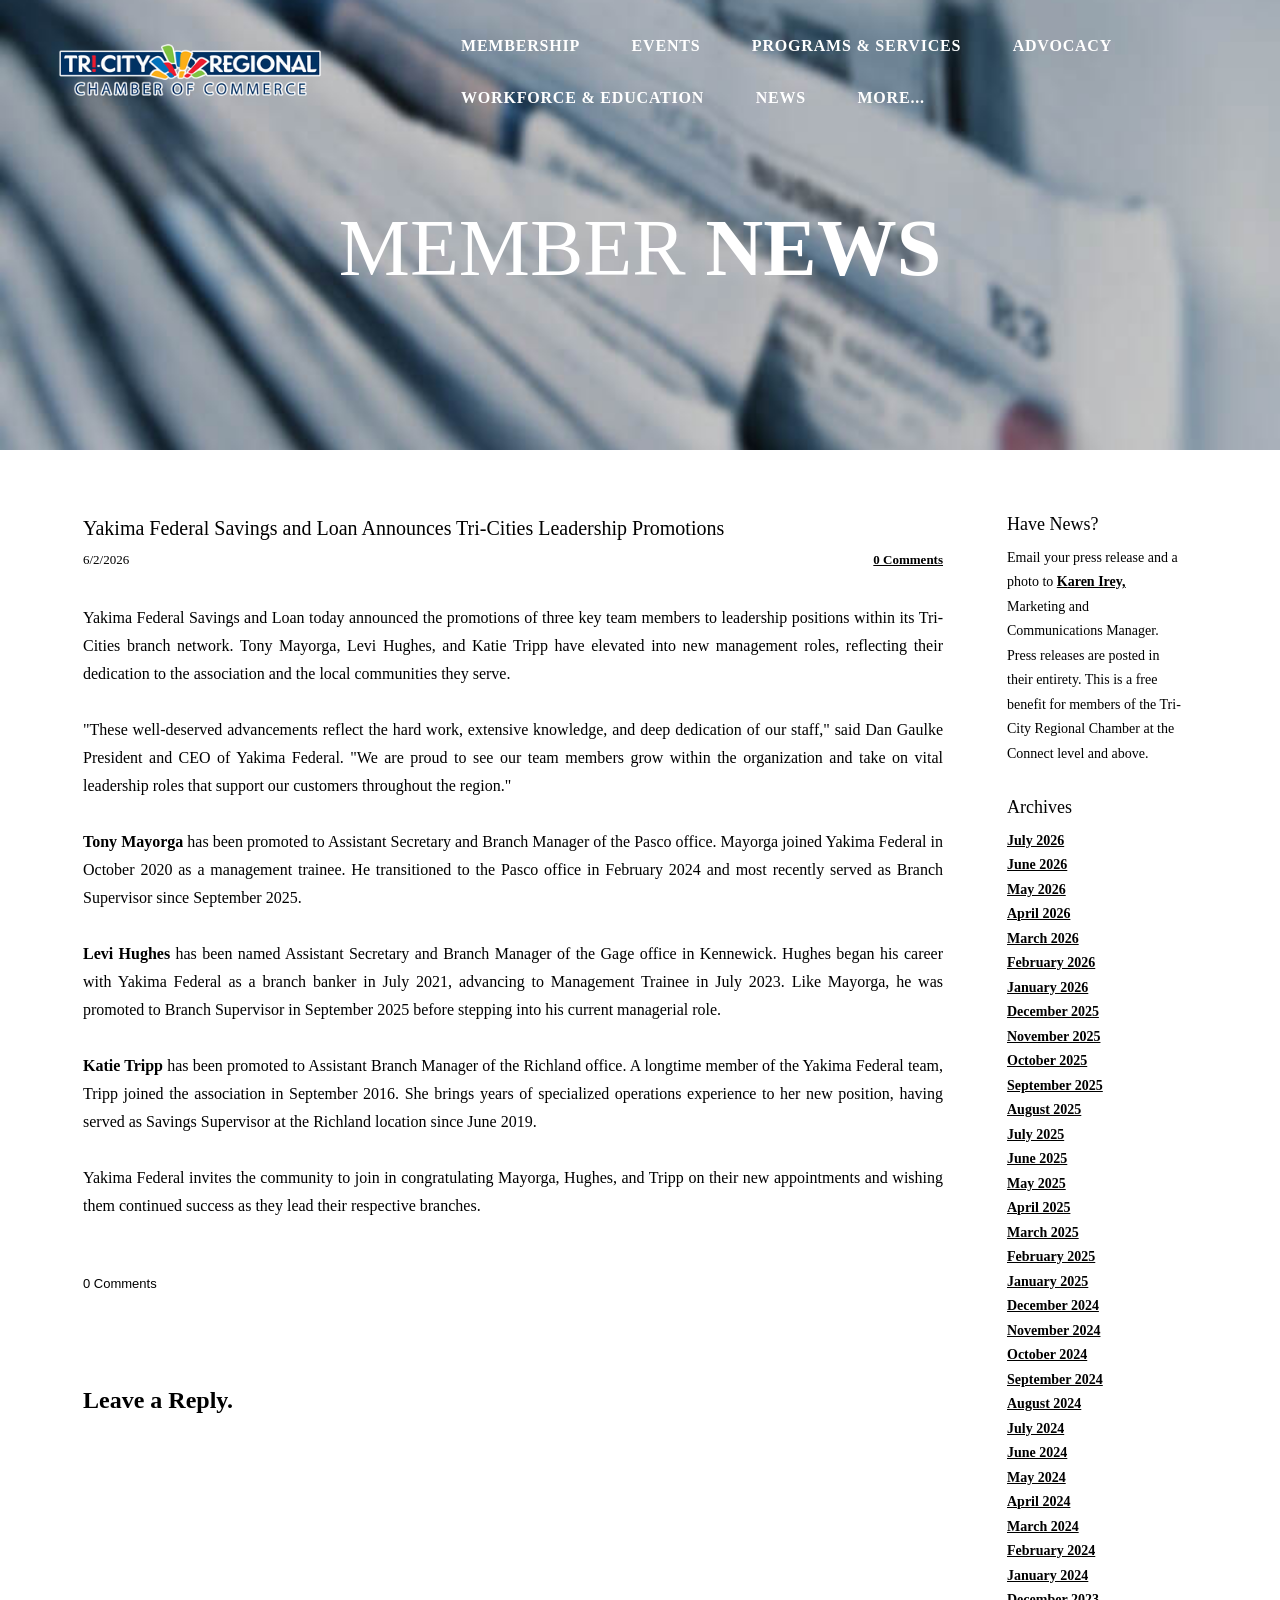
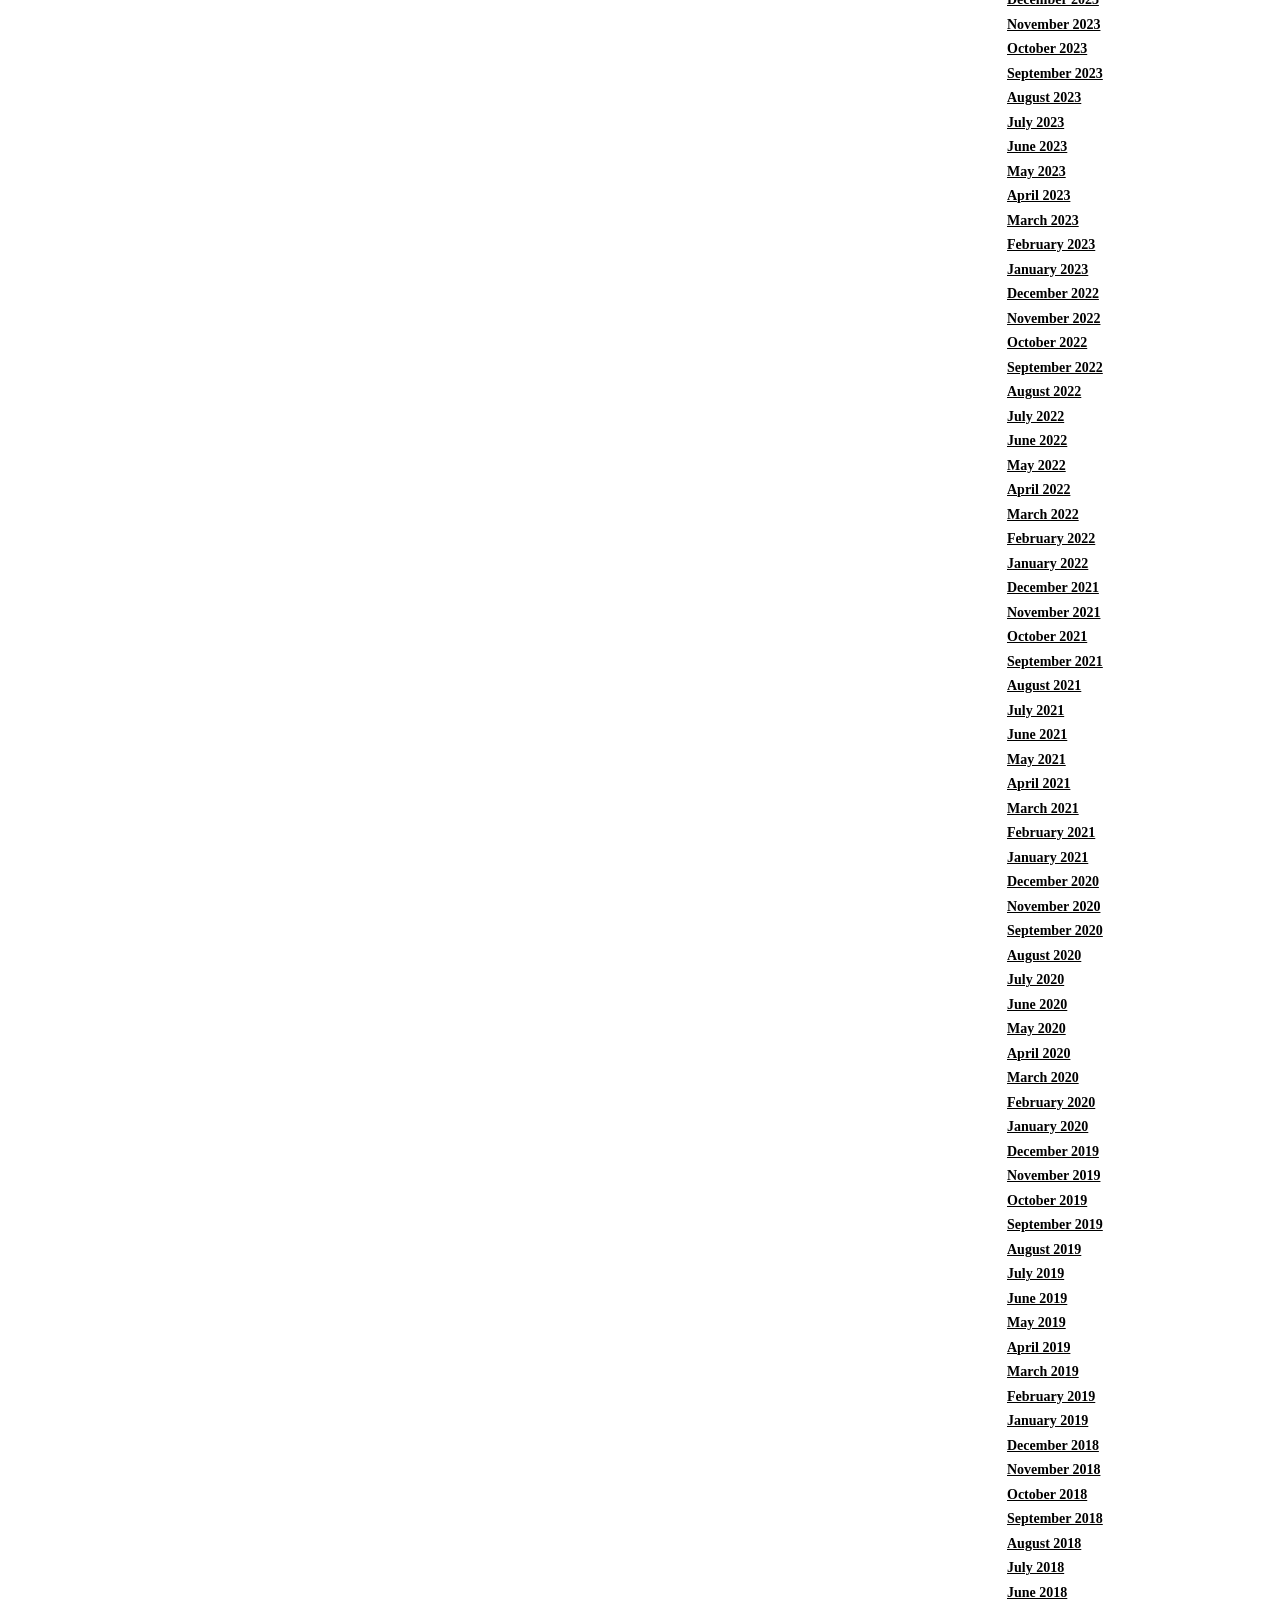
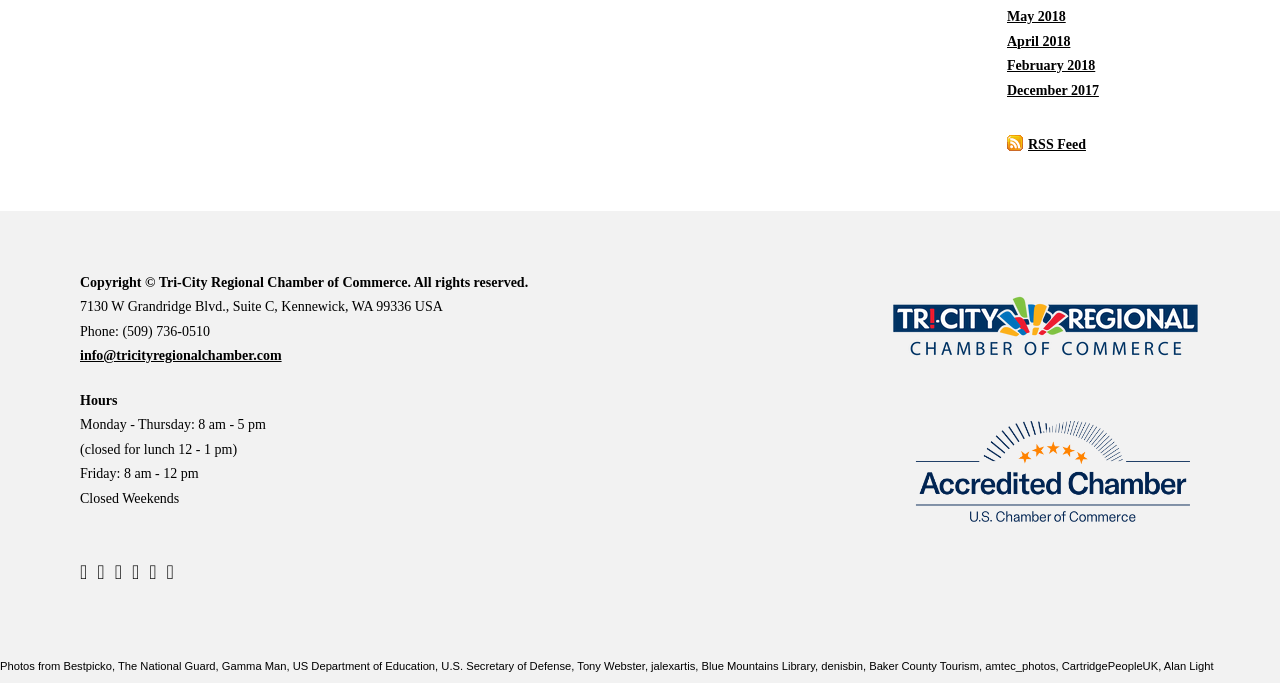
==== site/member-news_yakima-federal-savings-and-loan-announces-tri-cities-leadership-promotions/index.html @ c8c0b681 "Initial plan: prepare Yakima Federal Savings news site for Google Ads" ====
<!DOCTYPE html><html lang="en" xmlns:fb="http://ogp.me/ns/fb#" data-scrapbook-source="https://www.tricityregionalchamber.com/member-news/yakima-federal-savings-and-loan-announces-tri-cities-leadership-promotions" data-scrapbook-create="20260721105558069"><head>
		<title>Member News - Tri-City Regional Chamber of Commerce</title><meta property="og:site_name" content="Tri-City Regional Chamber of Commerce">
<meta property="og:title" content="Yakima Federal Savings and Loan Announces Tri-Cities Leadership Promotions">
<meta property="og:description" content="Yakima Federal Savings and Loan today announced the promotions of three key team members to leadership positions within its Tri-Cities branch network. Tony Mayorga, Levi Hughes, and Katie Tripp have...">
<meta property="og:image" content="http://www.tricityregionalchamber.com/uploads/4/8/9/6/48961239/editor/tcrcc-logo-transparent-smaller.png?1739292187">
<meta property="og:image" content="http://www.tricityregionalchamber.com/uploads/4/8/9/6/48961239/rgb-uscc-dark-2-color-accredited-5-stars_orig.png">
<meta property="og:image" content="http://www.tricityregionalchamber.com/uploads/4/8/9/6/48961239/tcrcc-logo-transparent-forweb-test2.png">
<meta property="og:url" content="http://www.tricityregionalchamber.com/2/post/2026/06/yakima-federal-savings-and-loan-announces-tri-cities-leadership-promotions.html">
<meta http-equiv="cache-control" content="no-cache">


<meta name="keywords" content="news, member news, chamber news, business news, tri-cities business news">
<meta http-equiv="Content-Type" content="text/html; charset=UTF-8">
  <meta name="viewport" content="width=device-width, initial-scale=1.0">

		<meta name="google-site-verification" content="xfu2keBHRjN_3i5exhqGbJEJnsDOMf7xBR_AzEOJSfg">
<meta name="google-site-verification" content="fqmIM4Ivn-Ugf9hzoh3wdZcB5_4stcSc1SWpq74nBpU">

		<!-- Favicon -->
		

<style type="text/css"></style><style type="text/css"></style><style type="text/css"></style><style type="text/css"></style><style type="text/css"></style><style type="text/css"></style><style type="text/css"></style><style type="text/css"></style><style type="text/css"></style><style type="text/css"></style><style type="text/css"></style><style type="text/css"></style><style type="text/css"></style><style type="text/css"></style><style type="text/css"></style><style type="text/css"></style><style type="text/css"></style><style type="text/css"></style><style type="text/css" data-fbcssmodules="css:fb.css.base css:fb.css.dialog css:fb.css.iframewidget">.fb_reset { background: none; border: 0px; border-spacing: 0px; color: rgb(0, 0, 0); cursor: auto; direction: ltr; font-family: lucida grande, tahoma, verdana, arial, sans-serif; font-size: 11px; font-style: normal; font-variant: normal; font-weight: 400; letter-spacing: normal; line-height: 1; margin: 0px; overflow: visible; padding: 0px; text-align: left; text-decoration: none; text-indent: 0px; text-shadow: none; text-transform: none; visibility: visible; white-space: normal; word-spacing: normal; }
.fb_reset > div { overflow: hidden; }
@keyframes fb_transform {
  0% { opacity: 0; transform: scale(0.95); }
  100% { opacity: 1; transform: scale(1); }
}
@keyframes rotateSpinner {
  0% { transform: rotate(0deg); }
  100% { transform: rotate(360deg); }
}
.fb_iframe_widget { display: inline-block; position: relative; }
.fb_iframe_widget span { display: inline-block; position: relative; text-align: justify; }</style></head><body class="header-page  wsite-page-member-news wsite-blog-post  full-width-body-off top-nav-on show-mc-content-bot  wsite-theme-light wsite-nav-condensed fade-in"><div id="fb-root" class=" fb_reset"><div style="position: absolute; top: -10000px; width: 0px; height: 0px;"><div></div></div></div>



		<link id="wsite-base-style" rel="stylesheet" type="text/css" href="sites.css">
<link rel="stylesheet" type="text/css" href="fancybox.css">
<link rel="stylesheet" type="text/css" href="social-icons.css" media="screen,projection">
<link rel="stylesheet" type="text/css" href="main_style.css" title="wsite-theme-css">
<link href="font.css" rel="stylesheet" type="text/css">
<link href="font-1.css" rel="stylesheet" type="text/css">

<link href="font.css" rel="stylesheet" type="text/css">
<link href="font.css" rel="stylesheet" type="text/css">
<link href="font-1.css" rel="stylesheet" type="text/css">
<link href="font-1.css" rel="stylesheet" type="text/css">
<link href="font-1.css" rel="stylesheet" type="text/css">
<link href="font.css" rel="stylesheet" type="text/css">
<link href="font.css" rel="stylesheet" type="text/css">
<link href="font.css" rel="stylesheet" type="text/css">
<link href="font.css" rel="stylesheet" type="text/css">
<link href="font.css" rel="stylesheet" type="text/css">
<link href="font.css" rel="stylesheet" type="text/css">
<link href="font-1.css" rel="stylesheet" type="text/css">
<link href="font.css" rel="stylesheet" type="text/css">
<link href="font.css" rel="stylesheet" type="text/css">
<link href="font.css" rel="stylesheet" type="text/css">
<link href="font-1.css" rel="stylesheet" type="text/css">
<style type="text/css">.wsite-elements.wsite-not-footer:not(.wsite-header-elements) div.paragraph, .wsite-elements.wsite-not-footer:not(.wsite-header-elements) p, .wsite-elements.wsite-not-footer:not(.wsite-header-elements) .product-block .product-title, .wsite-elements.wsite-not-footer:not(.wsite-header-elements) .product-description, .wsite-elements.wsite-not-footer:not(.wsite-header-elements) .wsite-form-field label, .wsite-elements.wsite-not-footer:not(.wsite-header-elements) .wsite-form-field label, #wsite-content div.paragraph, #wsite-content p, #wsite-content .product-block .product-title, #wsite-content .product-description, #wsite-content .wsite-form-field label, #wsite-content .wsite-form-field label, .blog-sidebar div.paragraph, .blog-sidebar p, .blog-sidebar .wsite-form-field label, .blog-sidebar .wsite-form-field label { font-family: "PT Sans" !important; }
#wsite-content div.paragraph, #wsite-content p, #wsite-content .product-block .product-title, #wsite-content .product-description, #wsite-content .wsite-form-field label, #wsite-content .wsite-form-field label, .blog-sidebar div.paragraph, .blog-sidebar p, .blog-sidebar .wsite-form-field label, .blog-sidebar .wsite-form-field label { }
.wsite-elements.wsite-footer div.paragraph, .wsite-elements.wsite-footer p, .wsite-elements.wsite-footer .product-block .product-title, .wsite-elements.wsite-footer .product-description, .wsite-elements.wsite-footer .wsite-form-field label, .wsite-elements.wsite-footer .wsite-form-field label { font-family: "PT Sans" !important; }
.wsite-elements.wsite-not-footer:not(.wsite-header-elements) h2, .wsite-elements.wsite-not-footer:not(.wsite-header-elements) .product-long .product-title, .wsite-elements.wsite-not-footer:not(.wsite-header-elements) .product-large .product-title, .wsite-elements.wsite-not-footer:not(.wsite-header-elements) .product-small .product-title, #wsite-content h2, #wsite-content .product-long .product-title, #wsite-content .product-large .product-title, #wsite-content .product-small .product-title, .blog-sidebar h2 { font-family: "Montserrat" !important; }
#wsite-content h2, #wsite-content .product-long .product-title, #wsite-content .product-large .product-title, #wsite-content .product-small .product-title, .blog-sidebar h2 { }
.wsite-menu-default a { font-family: "PT Sans" !important; font-weight: 700 !important; }
.wsite-image div, .wsite-caption { font-family: "PT Sans" !important; }
.wsite-headline, .wsite-header-section .wsite-content-title { font-family: "Montserrat" !important; }
.blog-header h2 a { font-family: "Montserrat" !important; }
@media screen and (min-width: 767px) {
  .wsite-elements.wsite-not-footer:not(.wsite-header-elements) div.paragraph, .wsite-elements.wsite-not-footer:not(.wsite-header-elements) p, .wsite-elements.wsite-not-footer:not(.wsite-header-elements) .product-block .product-title, .wsite-elements.wsite-not-footer:not(.wsite-header-elements) .product-description, .wsite-elements.wsite-not-footer:not(.wsite-header-elements) .wsite-form-field label, .wsite-elements.wsite-not-footer:not(.wsite-header-elements) .wsite-form-field label, #wsite-content div.paragraph, #wsite-content p, #wsite-content .product-block .product-title, #wsite-content .product-description, #wsite-content .wsite-form-field label, #wsite-content .wsite-form-field label, .blog-sidebar div.paragraph, .blog-sidebar p, .blog-sidebar .wsite-form-field label, .blog-sidebar .wsite-form-field label { }
  #wsite-content div.paragraph, #wsite-content p, #wsite-content .product-block .product-title, #wsite-content .product-description, #wsite-content .wsite-form-field label, #wsite-content .wsite-form-field label, .blog-sidebar div.paragraph, .blog-sidebar p, .blog-sidebar .wsite-form-field label, .blog-sidebar .wsite-form-field label { }
  .wsite-elements.wsite-footer div.paragraph, .wsite-elements.wsite-footer p, .wsite-elements.wsite-footer .product-block .product-title, .wsite-elements.wsite-footer .product-description, .wsite-elements.wsite-footer .wsite-form-field label, .wsite-elements.wsite-footer .wsite-form-field label { }
  .wsite-elements.wsite-not-footer:not(.wsite-header-elements) h2, .wsite-elements.wsite-not-footer:not(.wsite-header-elements) .product-long .product-title, .wsite-elements.wsite-not-footer:not(.wsite-header-elements) .product-large .product-title, .wsite-elements.wsite-not-footer:not(.wsite-header-elements) .product-small .product-title, #wsite-content h2, #wsite-content .product-long .product-title, #wsite-content .product-large .product-title, #wsite-content .product-small .product-title, .blog-sidebar h2 { }
  #wsite-content h2, #wsite-content .product-long .product-title, #wsite-content .product-large .product-title, #wsite-content .product-small .product-title, .blog-sidebar h2 { }
  .wsite-menu-default a { font-size: 16px !important; }
  .wsite-image div, .wsite-caption { }
  .wsite-headline, .wsite-header-section .wsite-content-title { }
  .blog-header h2 a { }
}</style>

		





		

		
		
	
	<div class="wrapper">
    <div class="birdseye-header">
      <div class="nav-wrap">
	    <div class="container">
		  <div class="topnav">
		    <div class="wsite-elements wsite-not-footer">
</div>
		  </div>
		</div>
        <div class="container">
          <div class="logo"><span class="wsite-logo">

	<a href="https://www.tricityregionalchamber.com/">
		<img src="tcrcc-logo-transparent-forweb-test2.png" alt="Tri-City Regional Chamber of Commerce">
	</a>

</span></div>
          <div class="nav desktop-nav"><ul class="wsite-menu-default">
		<li id="pg835379993935090170" class="wsite-menu-item-wrap       wsite-nav-1" style="position: relative;">
			<a class="wsite-menu-item" style="position: relative;">
				MEMBERSHIP
			</a>
			

		</li>
		<li id="pg684267374285001547" class="wsite-menu-item-wrap       wsite-nav-2" style="position: relative;">
			<a class="wsite-menu-item" style="position: relative;">
				EVENTS
			</a>
			

		</li>
		<li id="pg872670107619896849" class="wsite-menu-item-wrap       wsite-nav-3" style="position: relative;">
			<a class="wsite-menu-item" style="position: relative;">
				PROGRAMS &amp; SERVICES
			</a>
			

		</li>
		<li id="pg383277226495033565" class="wsite-menu-item-wrap       wsite-nav-4" style="position: relative;">
			<a class="wsite-menu-item" style="position: relative;">
				Advocacy
			</a>
			

		</li>
		<li id="pg120340060227352921" class="wsite-menu-item-wrap     wsite-nav-5" style="position: relative; display: inline-block;">
			<a href="https://www.tricityregionalchamber.com/workforce--education.html" class="wsite-menu-item" style="position: relative;">
				Workforce &amp; Education
			</a>
			

		</li>
		<li id="pg232705670149439081" class="wsite-menu-item-wrap     wsite-nav-6" style="position: relative; display: inline-block;">
			<a class="wsite-menu-item" style="position: relative;">
				NEWS
			</a>
			

		</li>
		
<li class="wsite-menu-item-wrap wsite-nav-more      wsite-nav-7" style="position: relative; display: inline-block;">
	<a href="#" class="wsite-menu-item" id="wsite-nav-more-a" style="position: relative;">
		more...
	</a>
</li></ul>
</div>
          
        </div>
      </div>
    <div id="wsite-menus"><div class="wsite-menu-wrap" style="position: absolute; left: 592.433px; top: 81.3167px;">
	
</div><div class="wsite-menu-wrap" style="position: absolute; left: 1325.05px; top: 81.3167px;">
	
</div></div></div>

    <div class="banner-wrap">
      <div class="wsite-elements wsite-not-footer wsite-header-elements">
	<div class="wsite-section-wrap">
	<div class="wsite-section wsite-header-section wsite-section-bg-image wsite-section-effect-reveal" style="height: 450px; background-image: url(&quot;2039695998.jpg&quot;); background-repeat: no-repeat; background-position: 50% 50%; background-color: transparent; background-size: cover;">
		<div class="wsite-section-content">
			
          <div class="container">
            <div class="banner">
				<div class="wsite-section-elements">
					<h2 class="wsite-content-title" data-sr-id="2" style="visibility: visible; transform: translateY(0px) scale(1); opacity: 1; transition: all, transform 0.7s ease-in 0.8s, opacity 0.7s ease-in 0.8s;">MEMBER <strong>NEWS</strong></h2>
				</div>
			</div>
          </div>
      
		</div>
		<div class=""></div>
	</div>
</div>

</div>

    </div>

    <div class="main-wrap">
      <div class="wsite-section-content">
          <div class="container"><div class="wsite-elements wsite-not-footer">
	<table id="blogTable" class="wsite-not-footer" style="border: 0px; width: 100%; table-layout: fixed;">
	<tbody><tr>
	    <td valign="top">
	        	<div id="619735484569491816-blog" class="blog-body" style="float: left;"> 
		<div id="wsite-content">	<div id="blog-post-728370588213264884" class="blog-post">
	
			<div class="blog-post-header"><div class="wli-ad-leaderboard emptyBanner">

</div>
</div>
	
		<div class="blog-header">
			<h2 class="blog-title">
					<a class="blog-title-link blog-link" href="">Yakima Federal Savings and Loan Announces Tri-Cities Leadership Promotions</a>

			</h2>
			<p class="blog-date">
					<span class="date-text">
		6/2/2026
	</span>

			</p>
			<p class="blog-comments">
					<a href="#comments" class="blog-link">
		0 Comments
	</a>

			</p>
		</div>
	
		<div class="blog-separator">&nbsp;</div>
	
		<div class="blog-content">
				<div class="paragraph">Yakima Federal Savings and Loan today announced the promotions of three key team members to leadership positions within its Tri-Cities branch network. Tony Mayorga, Levi Hughes, and Katie Tripp have elevated into new management roles, reflecting their dedication to the association and the local communities they serve.<br><br>"These well-deserved advancements reflect the hard work, extensive knowledge, and deep dedication of our staff," said Dan Gaulke President and CEO of Yakima Federal. "We are proud to see our team members grow within the organization and take on vital leadership roles that support our customers throughout the region."<br><br><strong>Tony Mayorga</strong> has been promoted to Assistant Secretary and Branch Manager of the Pasco office. Mayorga joined Yakima Federal in October 2020 as a management trainee. He transitioned to the Pasco office in February 2024 and most recently served as Branch Supervisor since September 2025.<br><br><strong>Levi Hughes</strong> has been named Assistant Secretary and Branch Manager of the Gage office in Kennewick. Hughes began his career with Yakima Federal as a branch banker in July 2021, advancing to Management Trainee in July 2023. Like Mayorga, he was promoted to Branch Supervisor in September 2025 before stepping into his current managerial role.<br><br><strong>Katie Tripp</strong> has been promoted to Assistant Branch Manager of the Richland office. A longtime member of the Yakima Federal team, Tripp joined the association in September 2016. She brings years of specialized operations experience to her new position, having served as Savings Supervisor at the Richland location since June 2019.<br>​<br>Yakima Federal invites the community to join in congratulating Mayorga, Hughes, and Tripp on their new appointments and wishing them continued success as they lead their respective branches.<br></div>

		</div>
	
	
			<div class="blog-social  ">
		<div class="blog-social-item blog-fb-like"><fb:like href="https://www.tricityregionalchamber.com/2/post/2026/06/yakima-federal-savings-and-loan-announces-tri-cities-leadership-promotions.html" width="90" layout="button_count" action="like" show_faces="false" share="false" class=" fb_iframe_widget" fb-xfbml-state="rendered" fb-iframe-plugin-query="action=like&amp;app_id=190291501407&amp;container_width=0&amp;href=https%3A%2F%2Fwww.tricityregionalchamber.com%2F2%2Fpost%2F2026%2F06%2Fyakima-federal-savings-and-loan-announces-tri-cities-leadership-promotions.html&amp;layout=button_count&amp;locale=en_US&amp;sdk=joey&amp;share=false&amp;show_faces=false&amp;width=90"><span style="vertical-align: bottom; width: 0px; height: 0px;"></span></fb:like></div><div class="blog-social-item"></div>
		<div style="clear: both;"></div>
	</div>

	
		<div class="blog-comments-bottom">
				<a href="#comments" class="blog-link">
		0 Comments
	</a>

		</div>
	
		<div class="blog-post-separator"></div>
	</div>


    <a name="comments" id="comments"></a>
<div id="commentArea">
	<div class="blog-comment-area">
		

		<div id="commentText">
			<!-- lastComment -->
		<div id="lastComment"> </div>
		</div>
		<br>
		
		
			<br><br>
			<h2 id="commentReplyTitle">Leave a Reply.</h2>
			<div class="blogCommentReplyWrapper ">
				<div class="iframeWrapper">
					<div class="iframeContainer">
						
					</div>
				</div>
			</div>

	</div>
	<!-- bid-1: , path:  -->
</div>
 
<!-- bid: $blog_id --></div>
	</div>

	    </td>
	        <td class="blog-sidebar" valign="top">
	            <div id="619735484569491816-sidebar" class="column-blog">
	<div class="blog-sidebar-separator">
		<ul id="619735484569491816-sidebar-list" class="columnlist-blog" style="margin: 0px; padding: 0px;">
			<h2 class="blog-author-title">Have News?</h2>
<p>Email your press release and a photo to&nbsp;<a href="mailto:karen.irey@tricityregionalchamber.com">K<strong><u>aren Irey,</u></strong></a> Marketing and Communications Manager. Press releases are posted in their entirety. This is a free benefit for members of the Tri-City Regional Chamber at the Connect level and above.</p>

<h2 class="blog-archives-title">Archives</h2>
<p class="blog-archive-list">
		<a href="https://www.tricityregionalchamber.com/member-news/archives/07-2026" class="blog-link">July 2026</a>
		<br>
		<a href="https://www.tricityregionalchamber.com/member-news/archives/06-2026" class="blog-link">June 2026</a>
		<br>
		<a href="https://www.tricityregionalchamber.com/member-news/archives/05-2026" class="blog-link">May 2026</a>
		<br>
		<a href="https://www.tricityregionalchamber.com/member-news/archives/04-2026" class="blog-link">April 2026</a>
		<br>
		<a href="https://www.tricityregionalchamber.com/member-news/archives/03-2026" class="blog-link">March 2026</a>
		<br>
		<a href="https://www.tricityregionalchamber.com/member-news/archives/02-2026" class="blog-link">February 2026</a>
		<br>
		<a href="https://www.tricityregionalchamber.com/member-news/archives/01-2026" class="blog-link">January 2026</a>
		<br>
		<a href="https://www.tricityregionalchamber.com/member-news/archives/12-2025" class="blog-link">December 2025</a>
		<br>
		<a href="https://www.tricityregionalchamber.com/member-news/archives/11-2025" class="blog-link">November 2025</a>
		<br>
		<a href="https://www.tricityregionalchamber.com/member-news/archives/10-2025" class="blog-link">October 2025</a>
		<br>
		<a href="https://www.tricityregionalchamber.com/member-news/archives/09-2025" class="blog-link">September 2025</a>
		<br>
		<a href="https://www.tricityregionalchamber.com/member-news/archives/08-2025" class="blog-link">August 2025</a>
		<br>
		<a href="https://www.tricityregionalchamber.com/member-news/archives/07-2025" class="blog-link">July 2025</a>
		<br>
		<a href="https://www.tricityregionalchamber.com/member-news/archives/06-2025" class="blog-link">June 2025</a>
		<br>
		<a href="https://www.tricityregionalchamber.com/member-news/archives/05-2025" class="blog-link">May 2025</a>
		<br>
		<a href="https://www.tricityregionalchamber.com/member-news/archives/04-2025" class="blog-link">April 2025</a>
		<br>
		<a href="https://www.tricityregionalchamber.com/member-news/archives/03-2025" class="blog-link">March 2025</a>
		<br>
		<a href="https://www.tricityregionalchamber.com/member-news/archives/02-2025" class="blog-link">February 2025</a>
		<br>
		<a href="https://www.tricityregionalchamber.com/member-news/archives/01-2025" class="blog-link">January 2025</a>
		<br>
		<a href="https://www.tricityregionalchamber.com/member-news/archives/12-2024" class="blog-link">December 2024</a>
		<br>
		<a href="https://www.tricityregionalchamber.com/member-news/archives/11-2024" class="blog-link">November 2024</a>
		<br>
		<a href="https://www.tricityregionalchamber.com/member-news/archives/10-2024" class="blog-link">October 2024</a>
		<br>
		<a href="https://www.tricityregionalchamber.com/member-news/archives/09-2024" class="blog-link">September 2024</a>
		<br>
		<a href="https://www.tricityregionalchamber.com/member-news/archives/08-2024" class="blog-link">August 2024</a>
		<br>
		<a href="https://www.tricityregionalchamber.com/member-news/archives/07-2024" class="blog-link">July 2024</a>
		<br>
		<a href="https://www.tricityregionalchamber.com/member-news/archives/06-2024" class="blog-link">June 2024</a>
		<br>
		<a href="https://www.tricityregionalchamber.com/member-news/archives/05-2024" class="blog-link">May 2024</a>
		<br>
		<a href="https://www.tricityregionalchamber.com/member-news/archives/04-2024" class="blog-link">April 2024</a>
		<br>
		<a href="https://www.tricityregionalchamber.com/member-news/archives/03-2024" class="blog-link">March 2024</a>
		<br>
		<a href="https://www.tricityregionalchamber.com/member-news/archives/02-2024" class="blog-link">February 2024</a>
		<br>
		<a href="https://www.tricityregionalchamber.com/member-news/archives/01-2024" class="blog-link">January 2024</a>
		<br>
		<a href="https://www.tricityregionalchamber.com/member-news/archives/12-2023" class="blog-link">December 2023</a>
		<br>
		<a href="https://www.tricityregionalchamber.com/member-news/archives/11-2023" class="blog-link">November 2023</a>
		<br>
		<a href="https://www.tricityregionalchamber.com/member-news/archives/10-2023" class="blog-link">October 2023</a>
		<br>
		<a href="https://www.tricityregionalchamber.com/member-news/archives/09-2023" class="blog-link">September 2023</a>
		<br>
		<a href="https://www.tricityregionalchamber.com/member-news/archives/08-2023" class="blog-link">August 2023</a>
		<br>
		<a href="https://www.tricityregionalchamber.com/member-news/archives/07-2023" class="blog-link">July 2023</a>
		<br>
		<a href="https://www.tricityregionalchamber.com/member-news/archives/06-2023" class="blog-link">June 2023</a>
		<br>
		<a href="https://www.tricityregionalchamber.com/member-news/archives/05-2023" class="blog-link">May 2023</a>
		<br>
		<a href="https://www.tricityregionalchamber.com/member-news/archives/04-2023" class="blog-link">April 2023</a>
		<br>
		<a href="https://www.tricityregionalchamber.com/member-news/archives/03-2023" class="blog-link">March 2023</a>
		<br>
		<a href="https://www.tricityregionalchamber.com/member-news/archives/02-2023" class="blog-link">February 2023</a>
		<br>
		<a href="https://www.tricityregionalchamber.com/member-news/archives/01-2023" class="blog-link">January 2023</a>
		<br>
		<a href="https://www.tricityregionalchamber.com/member-news/archives/12-2022" class="blog-link">December 2022</a>
		<br>
		<a href="https://www.tricityregionalchamber.com/member-news/archives/11-2022" class="blog-link">November 2022</a>
		<br>
		<a href="https://www.tricityregionalchamber.com/member-news/archives/10-2022" class="blog-link">October 2022</a>
		<br>
		<a href="https://www.tricityregionalchamber.com/member-news/archives/09-2022" class="blog-link">September 2022</a>
		<br>
		<a href="https://www.tricityregionalchamber.com/member-news/archives/08-2022" class="blog-link">August 2022</a>
		<br>
		<a href="https://www.tricityregionalchamber.com/member-news/archives/07-2022" class="blog-link">July 2022</a>
		<br>
		<a href="https://www.tricityregionalchamber.com/member-news/archives/06-2022" class="blog-link">June 2022</a>
		<br>
		<a href="https://www.tricityregionalchamber.com/member-news/archives/05-2022" class="blog-link">May 2022</a>
		<br>
		<a href="https://www.tricityregionalchamber.com/member-news/archives/04-2022" class="blog-link">April 2022</a>
		<br>
		<a href="https://www.tricityregionalchamber.com/member-news/archives/03-2022" class="blog-link">March 2022</a>
		<br>
		<a href="https://www.tricityregionalchamber.com/member-news/archives/02-2022" class="blog-link">February 2022</a>
		<br>
		<a href="https://www.tricityregionalchamber.com/member-news/archives/01-2022" class="blog-link">January 2022</a>
		<br>
		<a href="https://www.tricityregionalchamber.com/member-news/archives/12-2021" class="blog-link">December 2021</a>
		<br>
		<a href="https://www.tricityregionalchamber.com/member-news/archives/11-2021" class="blog-link">November 2021</a>
		<br>
		<a href="https://www.tricityregionalchamber.com/member-news/archives/10-2021" class="blog-link">October 2021</a>
		<br>
		<a href="https://www.tricityregionalchamber.com/member-news/archives/09-2021" class="blog-link">September 2021</a>
		<br>
		<a href="https://www.tricityregionalchamber.com/member-news/archives/08-2021" class="blog-link">August 2021</a>
		<br>
		<a href="https://www.tricityregionalchamber.com/member-news/archives/07-2021" class="blog-link">July 2021</a>
		<br>
		<a href="https://www.tricityregionalchamber.com/member-news/archives/06-2021" class="blog-link">June 2021</a>
		<br>
		<a href="https://www.tricityregionalchamber.com/member-news/archives/05-2021" class="blog-link">May 2021</a>
		<br>
		<a href="https://www.tricityregionalchamber.com/member-news/archives/04-2021" class="blog-link">April 2021</a>
		<br>
		<a href="https://www.tricityregionalchamber.com/member-news/archives/03-2021" class="blog-link">March 2021</a>
		<br>
		<a href="https://www.tricityregionalchamber.com/member-news/archives/02-2021" class="blog-link">February 2021</a>
		<br>
		<a href="https://www.tricityregionalchamber.com/member-news/archives/01-2021" class="blog-link">January 2021</a>
		<br>
		<a href="https://www.tricityregionalchamber.com/member-news/archives/12-2020" class="blog-link">December 2020</a>
		<br>
		<a href="https://www.tricityregionalchamber.com/member-news/archives/11-2020" class="blog-link">November 2020</a>
		<br>
		<a href="https://www.tricityregionalchamber.com/member-news/archives/09-2020" class="blog-link">September 2020</a>
		<br>
		<a href="https://www.tricityregionalchamber.com/member-news/archives/08-2020" class="blog-link">August 2020</a>
		<br>
		<a href="https://www.tricityregionalchamber.com/member-news/archives/07-2020" class="blog-link">July 2020</a>
		<br>
		<a href="https://www.tricityregionalchamber.com/member-news/archives/06-2020" class="blog-link">June 2020</a>
		<br>
		<a href="https://www.tricityregionalchamber.com/member-news/archives/05-2020" class="blog-link">May 2020</a>
		<br>
		<a href="https://www.tricityregionalchamber.com/member-news/archives/04-2020" class="blog-link">April 2020</a>
		<br>
		<a href="https://www.tricityregionalchamber.com/member-news/archives/03-2020" class="blog-link">March 2020</a>
		<br>
		<a href="https://www.tricityregionalchamber.com/member-news/archives/02-2020" class="blog-link">February 2020</a>
		<br>
		<a href="https://www.tricityregionalchamber.com/member-news/archives/01-2020" class="blog-link">January 2020</a>
		<br>
		<a href="https://www.tricityregionalchamber.com/member-news/archives/12-2019" class="blog-link">December 2019</a>
		<br>
		<a href="https://www.tricityregionalchamber.com/member-news/archives/11-2019" class="blog-link">November 2019</a>
		<br>
		<a href="https://www.tricityregionalchamber.com/member-news/archives/10-2019" class="blog-link">October 2019</a>
		<br>
		<a href="https://www.tricityregionalchamber.com/member-news/archives/09-2019" class="blog-link">September 2019</a>
		<br>
		<a href="https://www.tricityregionalchamber.com/member-news/archives/08-2019" class="blog-link">August 2019</a>
		<br>
		<a href="https://www.tricityregionalchamber.com/member-news/archives/07-2019" class="blog-link">July 2019</a>
		<br>
		<a href="https://www.tricityregionalchamber.com/member-news/archives/06-2019" class="blog-link">June 2019</a>
		<br>
		<a href="https://www.tricityregionalchamber.com/member-news/archives/05-2019" class="blog-link">May 2019</a>
		<br>
		<a href="https://www.tricityregionalchamber.com/member-news/archives/04-2019" class="blog-link">April 2019</a>
		<br>
		<a href="https://www.tricityregionalchamber.com/member-news/archives/03-2019" class="blog-link">March 2019</a>
		<br>
		<a href="https://www.tricityregionalchamber.com/member-news/archives/02-2019" class="blog-link">February 2019</a>
		<br>
		<a href="https://www.tricityregionalchamber.com/member-news/archives/01-2019" class="blog-link">January 2019</a>
		<br>
		<a href="https://www.tricityregionalchamber.com/member-news/archives/12-2018" class="blog-link">December 2018</a>
		<br>
		<a href="https://www.tricityregionalchamber.com/member-news/archives/11-2018" class="blog-link">November 2018</a>
		<br>
		<a href="https://www.tricityregionalchamber.com/member-news/archives/10-2018" class="blog-link">October 2018</a>
		<br>
		<a href="https://www.tricityregionalchamber.com/member-news/archives/09-2018" class="blog-link">September 2018</a>
		<br>
		<a href="https://www.tricityregionalchamber.com/member-news/archives/08-2018" class="blog-link">August 2018</a>
		<br>
		<a href="https://www.tricityregionalchamber.com/member-news/archives/07-2018" class="blog-link">July 2018</a>
		<br>
		<a href="https://www.tricityregionalchamber.com/member-news/archives/06-2018" class="blog-link">June 2018</a>
		<br>
		<a href="https://www.tricityregionalchamber.com/member-news/archives/05-2018" class="blog-link">May 2018</a>
		<br>
		<a href="https://www.tricityregionalchamber.com/member-news/archives/04-2018" class="blog-link">April 2018</a>
		<br>
		<a href="https://www.tricityregionalchamber.com/member-news/archives/02-2018" class="blog-link">February 2018</a>
		<br>
		<a href="https://www.tricityregionalchamber.com/member-news/archives/12-2017" class="blog-link">December 2017</a>
		<br>
</p>

<p class="blog-feed-link">
	<link href="" rel="alternate" type="application/rss+xml" title="RSS">
	<a href="https://www.tricityregionalchamber.com/2/feed">
		<img src="bg_feed.gif">
		RSS Feed
	</a>
</p>
		</ul>
	</div>
</div>

	        </td>
	</tr>
</tbody></table>

</div>
</div>
      </div>
    </div>

    <div class="footer-wrap">
        <div class="footer"><div class="wsite-elements wsite-footer">
<div><div class="wsite-multicol"><div class="wsite-multicol-table-wrap" style="margin: 0px -15px;">
	<table class="wsite-multicol-table">
		<tbody class="wsite-multicol-tbody">
			<tr class="wsite-multicol-tr">
				<td class="wsite-multicol-col" style="width: 56.9276%; padding: 0px 15px;">
					
						

<div class="paragraph" style="text-align: left;"><span style="color: rgb(0, 0, 0); font-weight: 400;"><span style="color: rgb(0, 0, 0); font-weight: 400;"><strong>Copyright © Tri-City Regional Chamber of Commerce. All rights reserved.</strong><br>7130 W Grandridge Blvd., Suite C, Kennewick, WA 99336 USA<br>Phone: (509) 736-0510<br><a href="mailto:info@tricityregionalchamber.com">info@tricityregionalchamber.com</a></span></span></div>

<div class="paragraph"><strong>Hours</strong><br>Monday - Thursday: 8 am - 5 pm <br>​(closed for lunch 12 - 1 pm)<br>​Friday: 8 am - 12 pm<br>​Closed Weekends<br><br></div>

<div style="text-align: left;"><div style="height: 0px; overflow: hidden;"></div>
<span class="wsite-social wsite-social-default"><a class="first-child wsite-social-item wsite-social-facebook" href="https://www.facebook.com/TriCityRegionalChamber/" target="_blank" alt="Facebook" aria-label="Facebook"><span class="wsite-social-item-inner"></span></a><a class="wsite-social-item wsite-social-twitter" href="https://twitter.com/tricitychamber?ref_src=twsrc%5Egoogle%7Ctwcamp%5Eserp%7Ctwgr%5Eauthor" target="_blank" alt="Twitter" aria-label="Twitter"><span class="wsite-social-item-inner"></span></a><a class="wsite-social-item wsite-social-instagram" href="https://www.instagram.com/tricityregionalchamber/" target="_blank" alt="Instagram" aria-label="Instagram"><span class="wsite-social-item-inner"></span></a><a class="wsite-social-item wsite-social-youtube" href="https://www.youtube.com/user/TCRCofCommerce" target="_blank" alt="Youtube" aria-label="Youtube"><span class="wsite-social-item-inner"></span></a><a class="wsite-social-item wsite-social-linkedin" href="https://www.linkedin.com/company/tri-city-regional-chamber-of-commerce" target="_blank" alt="Linkedin" aria-label="Linkedin"><span class="wsite-social-item-inner"></span></a><a class="last-child wsite-social-item wsite-social-mail" href="mailto:info@tricityregionalchamber.com" target="_blank" alt="Mail" aria-label="Mail"><span class="wsite-social-item-inner"></span></a></span>
<div style="height: 0px; overflow: hidden;"></div></div>


					
				</td>				<td class="wsite-multicol-col" style="width: 43.0724%; padding: 0px 15px;">
					
						

<div><div class="wsite-image wsite-image-border-none " style="padding-top: 10px; padding-bottom: 10px; margin-left: 0px; margin-right: 0px; text-align: right;">
<a>
<img src="tcrcc-logo-transparent-smaller.png" alt="Picture" style="max-width: 100%;">
</a>
<div style="display: block; font-size: 90%;"></div>
</div></div>

<div><div class="wsite-multicol"><div class="wsite-multicol-table-wrap" style="margin: 0px -15px;">
	<table class="wsite-multicol-table">
		<tbody class="wsite-multicol-tbody">
			<tr class="wsite-multicol-tr">
				<td class="wsite-multicol-col" style="width: 34.2%; padding: 0px 15px;">
					
						

<div class="wsite-spacer" style="height: 50px;"></div>


					
				</td>				<td class="wsite-multicol-col" style="width: 65.8%; padding: 0px 15px;">
					
						

<div><div class="wsite-image wsite-image-border-none " style="padding-top: 10px; padding-bottom: 10px; margin-left: 0px; margin-right: 0px; text-align: right;">
<a>
<img src="rgb-uscc-dark-2-color-accredited-5-stars_orig.png" alt="Picture" style="width: auto; max-width: 100%;">
</a>
<div style="display: block; font-size: 90%;"></div>
</div></div>


					
				</td>			</tr>
		</tbody>
	</table>
</div></div></div>


					
				</td>			</tr>
		</tbody>
	</table>
</div></div></div></div><span class="cc_links" style="display: block; margin: 1em 0px 0px; padding: 0px 0px 1em; font-size: 0.8em;">
Photos from <a href="http://www.flickr.com/photos/157089461@N07/27975346878" target="_blank">Bestpicko</a>, <a href="http://www.flickr.com/photos/33252741@N08/50009314612" target="_blank">The National Guard</a>, <a href="http://www.flickr.com/photos/51625243@N06/9210897223" target="_blank">Gamma Man</a>, <a href="http://www.flickr.com/photos/48445211@N06/9624132904" target="_blank">US Department of Education</a>, <a href="http://www.flickr.com/photos/68842444@N03/46043745602" target="_blank">U.S. Secretary of Defense</a>, <a href="http://www.flickr.com/photos/87296837@N00/48172055297" target="_blank">Tony Webster</a>, <a href="http://www.flickr.com/photos/53625232@N00/45517565154" target="_blank">jalexartis</a>, <a href="http://www.flickr.com/photos/44572512@N06/26106787750" target="_blank">Blue Mountains Library</a>, <a href="http://www.flickr.com/photos/82134796@N03/48646470192" target="_blank">denisbin</a>, <a href="http://www.flickr.com/photos/38506525@N04/42618690304" target="_blank">Baker County Tourism</a>, <a href="http://www.flickr.com/photos/141761303@N08/38748780171" target="_blank">amtec_photos</a>, <a href="http://www.flickr.com/photos/185156001@N03/49177447458" target="_blank">CartridgePeopleUK</a>, <a href="http://www.flickr.com/photos/42274165@N00/34450387803" target="_blank">Alan Light</a>
</span></div>
    </div><!-- end footer-wrap -->
  </div><!-- /.wrapper -->

  

	
  
    <div id="customer-accounts-app"></div>
    

		<!-- Google tag (gtag.js) -->  

 

<!--<div class="wli-site-search">
    <script>
  (function() {
    var cx = '003891989472801891323:w3ncegcyejw';
    var gcse = document.createElement('script');
    gcse.type = 'text/javascript';
    gcse.async = true;
    gcse.src = 'https://cse.google.com/cse.js?cx=' + cx;
    var s = document.getElementsByTagName('script')[0];
    s.parentNode.insertBefore(gcse, s);
  })();
</script>
<gcse:search></gcse:search>
</div>-->


 














<div id="fb-root"></div>


	

</body></html>
---- site/member-news_yakima-federal-savings-and-loan-announces-tri-cities-leadership-promotions/sites.css ----
@keyframes spin {
  0% { transform: rotate(0deg); }
  100% { transform: rotate(360deg); }
}
@font-face { font-family: "ProximaNova"; src: url("") format("embedded-opentype"), url("") format("woff"), url("") format("truetype"); }
@font-face { font-family: "ProximaNova"; src: url("") format("embedded-opentype"), url("") format("woff"), url("") format("truetype"); font-weight: bold; }
@font-face { font-family: "ProximaNova-Semibold"; src: url("") format("embedded-opentype"), url("") format("woff"), url("") format("truetype"); }
@keyframes spin {
  0% { transform: rotate(0deg); }
  100% { transform: rotate(359deg); }
}
img { }
::-webkit-input-placeholder { color: rgb(169, 169, 169); }
::placeholder { color: rgb(169, 169, 169); }
:-moz-placeholder { color: rgb(169, 169, 169); }
.wsite-social { position: relative; display: inline-block; white-space: nowrap; }
.wsite-social-item { display: inline-block; vertical-align: top; margin: 0px 1px; width: 24px; height: 24px; background: url("social_icons.png") no-repeat; }
.wsite-social-facebook { background-position: 0px 0px; }
.wsite-social-twitter { background-position: -24px 0px; }
.wsite-social-linkedin { background-position: -48px 0px; }
.wsite-social-mail { background-position: -96px 0px; }
.wsite-social-youtube { background-position: -168px 0px; }
.blog-body { float: left; }
.blog-sidebar-separator { padding: 0px 10px; }
.blog-post { position: relative; zoom: 1; }
.blog-post .blog-header { width: 100%; overflow: hidden; }
.blog-post .blog-header, .blog-post .blog-header h2.blog-title, .blog-post .blog-header div a { padding: 0px !important; margin: 0px !important; border: medium !important; line-height: 1.5 !important; }
.blog-post .blog-date { float: left; margin: 0px !important; padding: 0px !important; line-height: 1; }
.blog-post .blog-date .date-text { cursor: pointer; float: left; margin: 0px 8px 0px 0px; padding: 0px 0px 4px; }
.blog-post .blog-content { text-align: justify; clear: both; margin-bottom: 15px; }
.blog-post .blog-separator { clear: both; border-bottom: 1px solid rgb(221, 221, 221); padding-top: 2px; margin-top: 0px; margin-bottom: 5px; font-size: 2px; height: 2px; }
.blog-post .blog-comments { float: right; margin: 0px !important; padding: 0px 0px 4px !important; line-height: 1; }
.blog-post .blog-date { font-size: 13px; }
.blog-post .blog-comments, .blog-post .blog-comments-bottom { font-size: 13px; }
#fb-root { position: absolute; top: 0px; left: -9999px; }
.blog-body .blog-social { position: relative; margin: 0px 0px 10px; line-height: 1; }
.blog-body .blog-social-item { position: relative; z-index: 2; float: left; margin-right: 33px; }
.blog-body .blog-comments-bottom, #weebly_page_content_container .blog-comments-bottom, #wsite-content .blog-comments-bottom { margin: 0px 0px 40px; }
.blog-sidebar { width: 215px; }
.column-blog { float: right; width: 200px; margin: 0px; padding: 0px; }
.blog-feed-link { margin-top: 10px; }
.blog-feed-link img { float: left; border: medium; margin: 2px 5px 0px 0px; }
.blogCommentReplyWrapper { position: relative; height: 600px; margin: 10px 0px 0px; }
.columnlist-blog { margin: 0px; padding: 0px; overflow-wrap: break-word; }
#weebly-menus .weebly-menu-wrap, #wsite-menus .wsite-menu-wrap { z-index: 5000; font-size: 0px; line-height: 0; }
.blog-body { width: 100%; }
.wsite-image { position: relative; }
.wsite-image a { }
.wsite-image-border-none a img { border-width: 0px !important; }
.wsite-logo { display: inline-block; vertical-align: top; }
.wsite-logo img, .wsite-logo span { vertical-align: top !important; }
.wsite-logo a img { border: 0px; }
.wsite-not-footer { text-align: left; }
.wsite-multicol { position: relative; direction: ltr; }
.wsite-multicol-table { position: relative; border-collapse: collapse; table-layout: fixed; width: 100%; margin: 0px !important; border: 0px !important; padding: 0px !important; }
.wsite-multicol-col { vertical-align: top; margin: 0px !important; border: 0px !important; padding: 0px; box-sizing: border-box; }
.wsite-footer { clear: both; }
@media screen and (max-width: 767px) {
  .wsite-logo img { max-width: 200px; }
}
@keyframes ellipsis {
  0% { opacity: 1; }
  10% { opacity: 0; }
  55% { opacity: 0; }
  100% { opacity: 1; }
}
h2, .wsite-content-title, .paragraph { overflow-wrap: break-word; }
.wsite-section-effect-reveal .wsite-section-content > * { visibility: hidden; }
.wsite-section-wrap { display: table; table-layout: fixed; width: 100%; }
.wsite-section-wrap .wsite-section { vertical-align: middle; }
.wsite-section { display: table-cell; width: 100%; height: 230px; }
.wsite-header-section { text-align: center; }
@keyframes reveal-top {
  0% { transform: translate(0px, -50px); }
  50% { transform: translate(0px, -50px); }
  100% { transform: translate(0px); }
}
@keyframes reveal-bottom {
  0% { transform: translate(0px, 50px); }
  50% { transform: translate(0px, 50px); }
  100% { transform: translate(0px); }
}
---- site/member-news_yakima-federal-savings-and-loan-announces-tri-cities-leadership-promotions/social-icons.css ----
@font-face { font-family: "wsocial"; src: url("") format("embedded-opentype"), url("") format("woff"), url("") format("truetype"), url("") format("svg"); font-style: normal; font-weight: normal; }
.wsite-social-mail::before { content: ""; }
.wsite-social-facebook::before { content: ""; }
.wsite-social-instagram::before { content: ""; }
.wsite-social-linkedin::before { content: ""; }
.wsite-social-twitter::before { content: ""; }
.wsite-social-youtube::before { content: ""; }
.wsite-social-item, .wsite-editor .wsite-social-item, #wsite-com-product-social-sharing .wsite-com-product-social-facebook, #wsite-com-product-social-sharing .wsite-com-product-social-twitter, #wsite-com-product-social-sharing .wsite-com-product-social-pinterest { display: inline; vertical-align: middle; width: auto; height: auto; background-image: none; background-repeat: no-repeat; text-transform: none; text-decoration: none; }
.wsite-social-item:hover, .wsite-editor .wsite-social-item:hover, #wsite-com-product-social-sharing .wsite-com-product-social-facebook:hover, #wsite-com-product-social-sharing .wsite-com-product-social-twitter:hover, #wsite-com-product-social-sharing .wsite-com-product-social-pinterest:hover { text-decoration: none; }
.wsite-social-item::before, .wsite-social-item::after, .wsite-editor .wsite-social-item::before, .wsite-editor .wsite-social-item::after, #wsite-com-product-social-sharing .wsite-com-product-social-facebook::before, #wsite-com-product-social-sharing .wsite-com-product-social-facebook::after, #wsite-com-product-social-sharing .wsite-com-product-social-twitter::before, #wsite-com-product-social-sharing .wsite-com-product-social-twitter::after, #wsite-com-product-social-sharing .wsite-com-product-social-pinterest::before, #wsite-com-product-social-sharing .wsite-com-product-social-pinterest::after { font-family: "wsocial"; font-style: normal; font-weight: normal; font-variant: normal; text-transform: none; }
---- site/member-news_yakima-federal-savings-and-loan-announces-tri-cities-leadership-promotions/main_style.css ----
ul, ol, li, h1, h2, h3, h4, h5, h6, pre, form, body, html, div.paragraph, blockquote, fieldset, input { margin: 0px; padding: 0px; }
ul, ol, li, h1, h2, h3, h4, h5, h6, pre, form, body, html, p, blockquote, fieldset, input { margin: 0px; padding: 0px; }
@font-face { font-family: "Birdseye"; src: url("") format("eot"), url("") format("woff2"), url("") format("woff"), url("") format("truetype"), url("") format("svg"); font-style: normal; font-weight: 100; }
@font-face { font-family: "Birdseye"; src: url("") format("eot"), url("") format("woff2"), url("") format("woff"), url("") format("truetype"), url("") format("svg"); font-style: italic; font-weight: 100; }
@font-face { font-family: "Birdseye"; src: url("") format("eot"), url("") format("woff2"), url("") format("woff"), url("") format("truetype"), url("") format("svg"); font-style: normal; font-weight: 500; }
@font-face { font-family: "Birdseye"; src: url("") format("eot"), url("") format("woff2"), url("") format("woff"), url("") format("truetype"), url("") format("svg"); font-style: italic; font-weight: 500; }
@font-face { font-family: "Birdseye"; src: url("") format("eot"), url("") format("woff2"), url("") format("woff"), url("") format("truetype"), url("") format("svg"); font-style: normal; font-weight: 600; }
@font-face { font-family: "Birdseye"; src: url("") format("eot"), url("") format("woff2"), url("") format("woff"), url("") format("truetype"), url("") format("svg"); font-style: italic; font-weight: 600; }
html { height: 100%; }
body { width: 100%; height: 100%; background: rgba(0, 0, 0, 0.05); color: rgb(0, 0, 0); font-family: "PT Sans", sans-serif; font-size: 16px; font-weight: 500; }
a { color: inherit; text-decoration: none; }
a img, a:hover img { border: medium; }
h2 { color: rgb(0, 0, 0); font-family: "Montserrat", sans-serif; font-size: 24px; font-weight: 700; line-height: 1.25; margin: 0px auto 30px; }
div.paragraph, #wsite-search-list div.paragraph { font-family: "PT Sans", sans-serif; font-size: 16px; font-weight: 500; line-height: 1.75; margin: 0px auto 30px; }
p, #wsite-search-list p { font-family: "PT Sans", sans-serif; font-size: 16px; font-weight: 500; line-height: 1.75; margin: 0px auto 30px; }
div.paragraph a, #wsite-search-list div.paragraph a { color: inherit; font-weight: 600; text-decoration: underline; transition: opacity 300ms ease-in-out; }
p a, #wsite-search-list p a { color: inherit; font-weight: 600; text-decoration: underline; transition: opacity 300ms ease-in-out; }
div.paragraph a:hover, #wsite-search-list div.paragraph a:hover { opacity: 0.75; }
p a:hover, #wsite-search-list p a:hover { opacity: 0.75; }
.splash-page .wsite-background, .wsite-header-section { background: url("default-bg.jpg") center top / cover no-repeat; }
.wsite-header-section { height: 600px; }
.banner-wrap { position: relative; height: 100%; background: rgb(0, 0, 0); color: rgb(255, 255, 255); }
.banner-wrap .container { padding: 80px 40px; }
.banner-wrap .banner { text-align: center; transition: opacity 500ms; }
.banner-wrap h2 { color: inherit; font-family: "PT Sans", sans-serif; font-size: 80px; font-weight: 100; line-height: 1.15; margin: 15px auto; }
.container, .wsite-footer { position: relative; width: 100%; margin: 0px auto; box-sizing: border-box; }
.main-wrap { width: 100%; background: rgb(255, 255, 255); }
.main-wrap .container { padding: 60px 40px 20px; }
body.full-width-body-off .banner-wrap .container, body.full-width-body-off .main-wrap .container, body.full-width-body-off .wsite-footer { max-width: 1200px; margin: 0px auto; }
.footer-wrap { width: 100%; font-size: 14px; }
.footer-wrap .wsite-footer { padding: 60px 40px; }
.footer-wrap h2, .footer-wrap div.paragraph, .footer-wrap blockquote { margin: 0px auto 20px; }
.footer-wrap div.paragraph { font-size: 14px; }
.birdseye-header { position: fixed; top: 0px; z-index: 12; width: 100%; max-width: 100%; padding: 20px 40px; color: rgb(255, 255, 255); border-color: rgb(255, 255, 255); box-sizing: border-box; transition: background-color 300ms, color 260ms, padding 180ms; backface-visibility: hidden; }
.birdseye-header .container { display: table; overflow-y: hidden; width: 100%; max-height: 80px; }
.birdseye-header .logo { display: table-cell; overflow-y: hidden; vertical-align: middle; }
.birdseye-header .logo * { display: block; }
.birdseye-header .logo a { margin-right: 30px; transition: opacity 200ms; }
.birdseye-header .logo a:hover { opacity: 0.6; }
.birdseye-header .logo img { overflow: hidden; max-width: 300px; max-height: 200px; }
.nav { display: table-cell; vertical-align: middle; }
.nav ul { float: right; max-width: calc(-480px + 100vw); overflow: hidden; }
.nav li { display: inline-block; margin: 5px 5px 5px 0px; }
.nav .wsite-menu-item { display: block; padding: 12px 20px; border: 1px solid transparent; font-family: "Montserrat", sans-serif; font-size: 12px; font-weight: 500; line-height: 1; letter-spacing: 0.05em; text-transform: uppercase; transition: opacity 300ms; }
.nav li .wsite-menu-item:hover { opacity: 0.6; }
body:not(.wsite-editor).fade-in .logo, body:not(.wsite-editor).fade-in .desktop-nav { opacity: 1; }
.wsite-social { white-space: normal; }
.wsite-social-item { display: inline-block; font-size: 20px; margin: 5px; transition: 300ms; }
.wsite-social-item:first-child { margin-left: 0px; }
.wsite-social-item:last-child { margin-right: 0px; }
.wsite-social-item:hover { color: rgba(0, 0, 0, 0.6); }
.wsite-image img { margin-bottom: 10px; }
#blogTable .blog-post .blog-header h2.blog-title { font-size: 20px; font-weight: 500; margin-bottom: 10px !important; }
#blogTable .blog-post .blog-separator { margin: 0px auto 30px; border: medium; }
#blogTable .blog-sidebar { width: 250px; }
#blogTable .blog-sidebar h2 { font-size: 18px; font-weight: 500; margin-bottom: 10px; }
#blogTable .blog-sidebar p { font-size: 14px; }
#blogTable #commentArea #commentAreaTitle, #blogTable #commentArea #commentReplyTitle, #blogTable #commentArea .blogCommentText div.paragraph, #blogTable #commentArea .blog-sidebar h2 { padding: 0px; font-family: inherit; }
#blogTable #commentArea #commentAreaTitle, #blogTable #commentArea #commentReplyTitle, #blogTable #commentArea .blogCommentText p, #blogTable #commentArea .blog-sidebar h2 { padding: 0px; font-family: inherit; }
@media screen and (max-width: 992px) {
  .container, .wsite-footer { overflow: hidden; }
  .birdseye-header { top: 0px; left: 0px; padding: 5px 20px !important; min-height: 50px; }
  .birdseye-header .birdseye-header, .birdseye-header .logo, .birdseye-header .logo img { max-height: 40px; }
  .birdseye-header .logo { overflow: hidden; padding-right: 25px; }
  .birdseye-header .logo a { margin-left: 0px; margin-right: 0px; font-size: 1.1em; line-height: 1.4em; }
  .birdseye-header .container { min-height: 40px; max-height: inherit; }
  .desktop-nav { display: none; }
  .banner-wrap .container { padding: 60px 20px; overflow-wrap: break-word; }
  .banner-wrap .container h2 { font-size: 50px; }
  .main-wrap .container { padding: 30px 20px; }
  .footer-wrap .wsite-footer { width: 100%; padding: 30px 20px; box-sizing: border-box; }
}
@media screen and (max-width: 767px) {
  .wsite-section { height: auto !important; }
  .banner-wrap .banner h2 { font-size: 2.5em; }
  td.wsite-multicol-col { float: none; display: block; width: 100% !important; box-sizing: border-box; }
  #blogTable td { float: none; display: block; clear: both; width: 100%; margin: 0px; padding: 0px; }
  #blogTable td.blog-sidebar { width: 100%; }
  #blogTable td.blog-sidebar p { margin-bottom: 0px; }
  #blogTable td .blog-body { float: none !important; }
  #blogTable td .column-blog { width: 100%; float: none; }
  #blogTable td .blog-sidebar-separator { padding: 0px; }
}
.wli-ad-leaderboard { height: 90px; }
.wli-ad-leaderboard, .wli-ad-mobile { overflow: hidden; text-align: center; }
@media only screen and (max-width: 480px) {
  .wli-ad-leaderboard { height: 0px !important; }
}
.emptyBanner { height: 0px !important; }
.topnav { overflow: hidden; }
body.top-nav-on .topnav { height: auto; max-height: 100%; }
.banner { margin-top: 60px; }
---- site/member-news_yakima-federal-savings-and-loan-announces-tri-cities-leadership-promotions/font.css ----
@font-face { font-family: "PT Sans"; src: url("") format("embedded-opentype"), url("") format("woff2"), url("") format("woff"), url("") format("truetype"); font-style: normal; font-weight: 400; }
@font-face { font-family: "PT Sans"; src: url("") format("embedded-opentype"), url("") format("woff2"), url("") format("woff"), url("") format("truetype"); font-style: italic; font-weight: 400; }
@font-face { font-family: "PT Sans"; src: url("") format("embedded-opentype"), url("") format("woff2"), url("") format("woff"), url("") format("truetype"); font-style: normal; font-weight: 700; }
@font-face { font-family: "PT Sans"; src: url("") format("embedded-opentype"), url("") format("woff2"), url("") format("woff"), url("") format("truetype"); font-style: italic; font-weight: 700; }
---- site/member-news_yakima-federal-savings-and-loan-announces-tri-cities-leadership-promotions/font-1.css ----
@font-face { font-family: "Montserrat"; src: url("") format("embedded-opentype"), url("") format("woff2"), url("") format("woff"), url("") format("truetype"); font-style: normal; font-weight: 400; }
@font-face { font-family: "Montserrat"; src: url("") format("embedded-opentype"), url("") format("woff2"), url("") format("woff"), url("") format("truetype"); font-style: normal; font-weight: 700; }
---- site/member-news_yakima-federal-savings-and-loan-announces-tri-cities-leadership-promotions/font.css ----
@font-face { font-family: "PT Sans"; src: url("") format("embedded-opentype"), url("") format("woff2"), url("") format("woff"), url("") format("truetype"); font-style: normal; font-weight: 400; }
@font-face { font-family: "PT Sans"; src: url("") format("embedded-opentype"), url("") format("woff2"), url("") format("woff"), url("") format("truetype"); font-style: italic; font-weight: 400; }
@font-face { font-family: "PT Sans"; src: url("") format("embedded-opentype"), url("") format("woff2"), url("") format("woff"), url("") format("truetype"); font-style: normal; font-weight: 700; }
@font-face { font-family: "PT Sans"; src: url("") format("embedded-opentype"), url("") format("woff2"), url("") format("woff"), url("") format("truetype"); font-style: italic; font-weight: 700; }
---- site/member-news_yakima-federal-savings-and-loan-announces-tri-cities-leadership-promotions/font.css ----
@font-face { font-family: "PT Sans"; src: url("") format("embedded-opentype"), url("") format("woff2"), url("") format("woff"), url("") format("truetype"); font-style: normal; font-weight: 400; }
@font-face { font-family: "PT Sans"; src: url("") format("embedded-opentype"), url("") format("woff2"), url("") format("woff"), url("") format("truetype"); font-style: italic; font-weight: 400; }
@font-face { font-family: "PT Sans"; src: url("") format("embedded-opentype"), url("") format("woff2"), url("") format("woff"), url("") format("truetype"); font-style: normal; font-weight: 700; }
@font-face { font-family: "PT Sans"; src: url("") format("embedded-opentype"), url("") format("woff2"), url("") format("woff"), url("") format("truetype"); font-style: italic; font-weight: 700; }
---- site/member-news_yakima-federal-savings-and-loan-announces-tri-cities-leadership-promotions/font-1.css ----
@font-face { font-family: "Montserrat"; src: url("") format("embedded-opentype"), url("") format("woff2"), url("") format("woff"), url("") format("truetype"); font-style: normal; font-weight: 400; }
@font-face { font-family: "Montserrat"; src: url("") format("embedded-opentype"), url("") format("woff2"), url("") format("woff"), url("") format("truetype"); font-style: normal; font-weight: 700; }
---- site/member-news_yakima-federal-savings-and-loan-announces-tri-cities-leadership-promotions/font-1.css ----
@font-face { font-family: "Montserrat"; src: url("") format("embedded-opentype"), url("") format("woff2"), url("") format("woff"), url("") format("truetype"); font-style: normal; font-weight: 400; }
@font-face { font-family: "Montserrat"; src: url("") format("embedded-opentype"), url("") format("woff2"), url("") format("woff"), url("") format("truetype"); font-style: normal; font-weight: 700; }
---- site/member-news_yakima-federal-savings-and-loan-announces-tri-cities-leadership-promotions/font-1.css ----
@font-face { font-family: "Montserrat"; src: url("") format("embedded-opentype"), url("") format("woff2"), url("") format("woff"), url("") format("truetype"); font-style: normal; font-weight: 400; }
@font-face { font-family: "Montserrat"; src: url("") format("embedded-opentype"), url("") format("woff2"), url("") format("woff"), url("") format("truetype"); font-style: normal; font-weight: 700; }
---- site/member-news_yakima-federal-savings-and-loan-announces-tri-cities-leadership-promotions/font.css ----
@font-face { font-family: "PT Sans"; src: url("") format("embedded-opentype"), url("") format("woff2"), url("") format("woff"), url("") format("truetype"); font-style: normal; font-weight: 400; }
@font-face { font-family: "PT Sans"; src: url("") format("embedded-opentype"), url("") format("woff2"), url("") format("woff"), url("") format("truetype"); font-style: italic; font-weight: 400; }
@font-face { font-family: "PT Sans"; src: url("") format("embedded-opentype"), url("") format("woff2"), url("") format("woff"), url("") format("truetype"); font-style: normal; font-weight: 700; }
@font-face { font-family: "PT Sans"; src: url("") format("embedded-opentype"), url("") format("woff2"), url("") format("woff"), url("") format("truetype"); font-style: italic; font-weight: 700; }
---- site/member-news_yakima-federal-savings-and-loan-announces-tri-cities-leadership-promotions/font.css ----
@font-face { font-family: "PT Sans"; src: url("") format("embedded-opentype"), url("") format("woff2"), url("") format("woff"), url("") format("truetype"); font-style: normal; font-weight: 400; }
@font-face { font-family: "PT Sans"; src: url("") format("embedded-opentype"), url("") format("woff2"), url("") format("woff"), url("") format("truetype"); font-style: italic; font-weight: 400; }
@font-face { font-family: "PT Sans"; src: url("") format("embedded-opentype"), url("") format("woff2"), url("") format("woff"), url("") format("truetype"); font-style: normal; font-weight: 700; }
@font-face { font-family: "PT Sans"; src: url("") format("embedded-opentype"), url("") format("woff2"), url("") format("woff"), url("") format("truetype"); font-style: italic; font-weight: 700; }
---- site/member-news_yakima-federal-savings-and-loan-announces-tri-cities-leadership-promotions/font.css ----
@font-face { font-family: "PT Sans"; src: url("") format("embedded-opentype"), url("") format("woff2"), url("") format("woff"), url("") format("truetype"); font-style: normal; font-weight: 400; }
@font-face { font-family: "PT Sans"; src: url("") format("embedded-opentype"), url("") format("woff2"), url("") format("woff"), url("") format("truetype"); font-style: italic; font-weight: 400; }
@font-face { font-family: "PT Sans"; src: url("") format("embedded-opentype"), url("") format("woff2"), url("") format("woff"), url("") format("truetype"); font-style: normal; font-weight: 700; }
@font-face { font-family: "PT Sans"; src: url("") format("embedded-opentype"), url("") format("woff2"), url("") format("woff"), url("") format("truetype"); font-style: italic; font-weight: 700; }
---- site/member-news_yakima-federal-savings-and-loan-announces-tri-cities-leadership-promotions/font.css ----
@font-face { font-family: "PT Sans"; src: url("") format("embedded-opentype"), url("") format("woff2"), url("") format("woff"), url("") format("truetype"); font-style: normal; font-weight: 400; }
@font-face { font-family: "PT Sans"; src: url("") format("embedded-opentype"), url("") format("woff2"), url("") format("woff"), url("") format("truetype"); font-style: italic; font-weight: 400; }
@font-face { font-family: "PT Sans"; src: url("") format("embedded-opentype"), url("") format("woff2"), url("") format("woff"), url("") format("truetype"); font-style: normal; font-weight: 700; }
@font-face { font-family: "PT Sans"; src: url("") format("embedded-opentype"), url("") format("woff2"), url("") format("woff"), url("") format("truetype"); font-style: italic; font-weight: 700; }
---- site/member-news_yakima-federal-savings-and-loan-announces-tri-cities-leadership-promotions/font.css ----
@font-face { font-family: "PT Sans"; src: url("") format("embedded-opentype"), url("") format("woff2"), url("") format("woff"), url("") format("truetype"); font-style: normal; font-weight: 400; }
@font-face { font-family: "PT Sans"; src: url("") format("embedded-opentype"), url("") format("woff2"), url("") format("woff"), url("") format("truetype"); font-style: italic; font-weight: 400; }
@font-face { font-family: "PT Sans"; src: url("") format("embedded-opentype"), url("") format("woff2"), url("") format("woff"), url("") format("truetype"); font-style: normal; font-weight: 700; }
@font-face { font-family: "PT Sans"; src: url("") format("embedded-opentype"), url("") format("woff2"), url("") format("woff"), url("") format("truetype"); font-style: italic; font-weight: 700; }
---- site/member-news_yakima-federal-savings-and-loan-announces-tri-cities-leadership-promotions/font.css ----
@font-face { font-family: "PT Sans"; src: url("") format("embedded-opentype"), url("") format("woff2"), url("") format("woff"), url("") format("truetype"); font-style: normal; font-weight: 400; }
@font-face { font-family: "PT Sans"; src: url("") format("embedded-opentype"), url("") format("woff2"), url("") format("woff"), url("") format("truetype"); font-style: italic; font-weight: 400; }
@font-face { font-family: "PT Sans"; src: url("") format("embedded-opentype"), url("") format("woff2"), url("") format("woff"), url("") format("truetype"); font-style: normal; font-weight: 700; }
@font-face { font-family: "PT Sans"; src: url("") format("embedded-opentype"), url("") format("woff2"), url("") format("woff"), url("") format("truetype"); font-style: italic; font-weight: 700; }
---- site/member-news_yakima-federal-savings-and-loan-announces-tri-cities-leadership-promotions/font-1.css ----
@font-face { font-family: "Montserrat"; src: url("") format("embedded-opentype"), url("") format("woff2"), url("") format("woff"), url("") format("truetype"); font-style: normal; font-weight: 400; }
@font-face { font-family: "Montserrat"; src: url("") format("embedded-opentype"), url("") format("woff2"), url("") format("woff"), url("") format("truetype"); font-style: normal; font-weight: 700; }
---- site/member-news_yakima-federal-savings-and-loan-announces-tri-cities-leadership-promotions/font.css ----
@font-face { font-family: "PT Sans"; src: url("") format("embedded-opentype"), url("") format("woff2"), url("") format("woff"), url("") format("truetype"); font-style: normal; font-weight: 400; }
@font-face { font-family: "PT Sans"; src: url("") format("embedded-opentype"), url("") format("woff2"), url("") format("woff"), url("") format("truetype"); font-style: italic; font-weight: 400; }
@font-face { font-family: "PT Sans"; src: url("") format("embedded-opentype"), url("") format("woff2"), url("") format("woff"), url("") format("truetype"); font-style: normal; font-weight: 700; }
@font-face { font-family: "PT Sans"; src: url("") format("embedded-opentype"), url("") format("woff2"), url("") format("woff"), url("") format("truetype"); font-style: italic; font-weight: 700; }
---- site/member-news_yakima-federal-savings-and-loan-announces-tri-cities-leadership-promotions/font.css ----
@font-face { font-family: "PT Sans"; src: url("") format("embedded-opentype"), url("") format("woff2"), url("") format("woff"), url("") format("truetype"); font-style: normal; font-weight: 400; }
@font-face { font-family: "PT Sans"; src: url("") format("embedded-opentype"), url("") format("woff2"), url("") format("woff"), url("") format("truetype"); font-style: italic; font-weight: 400; }
@font-face { font-family: "PT Sans"; src: url("") format("embedded-opentype"), url("") format("woff2"), url("") format("woff"), url("") format("truetype"); font-style: normal; font-weight: 700; }
@font-face { font-family: "PT Sans"; src: url("") format("embedded-opentype"), url("") format("woff2"), url("") format("woff"), url("") format("truetype"); font-style: italic; font-weight: 700; }
---- site/member-news_yakima-federal-savings-and-loan-announces-tri-cities-leadership-promotions/font.css ----
@font-face { font-family: "PT Sans"; src: url("") format("embedded-opentype"), url("") format("woff2"), url("") format("woff"), url("") format("truetype"); font-style: normal; font-weight: 400; }
@font-face { font-family: "PT Sans"; src: url("") format("embedded-opentype"), url("") format("woff2"), url("") format("woff"), url("") format("truetype"); font-style: italic; font-weight: 400; }
@font-face { font-family: "PT Sans"; src: url("") format("embedded-opentype"), url("") format("woff2"), url("") format("woff"), url("") format("truetype"); font-style: normal; font-weight: 700; }
@font-face { font-family: "PT Sans"; src: url("") format("embedded-opentype"), url("") format("woff2"), url("") format("woff"), url("") format("truetype"); font-style: italic; font-weight: 700; }
---- site/member-news_yakima-federal-savings-and-loan-announces-tri-cities-leadership-promotions/font-1.css ----
@font-face { font-family: "Montserrat"; src: url("") format("embedded-opentype"), url("") format("woff2"), url("") format("woff"), url("") format("truetype"); font-style: normal; font-weight: 400; }
@font-face { font-family: "Montserrat"; src: url("") format("embedded-opentype"), url("") format("woff2"), url("") format("woff"), url("") format("truetype"); font-style: normal; font-weight: 700; }
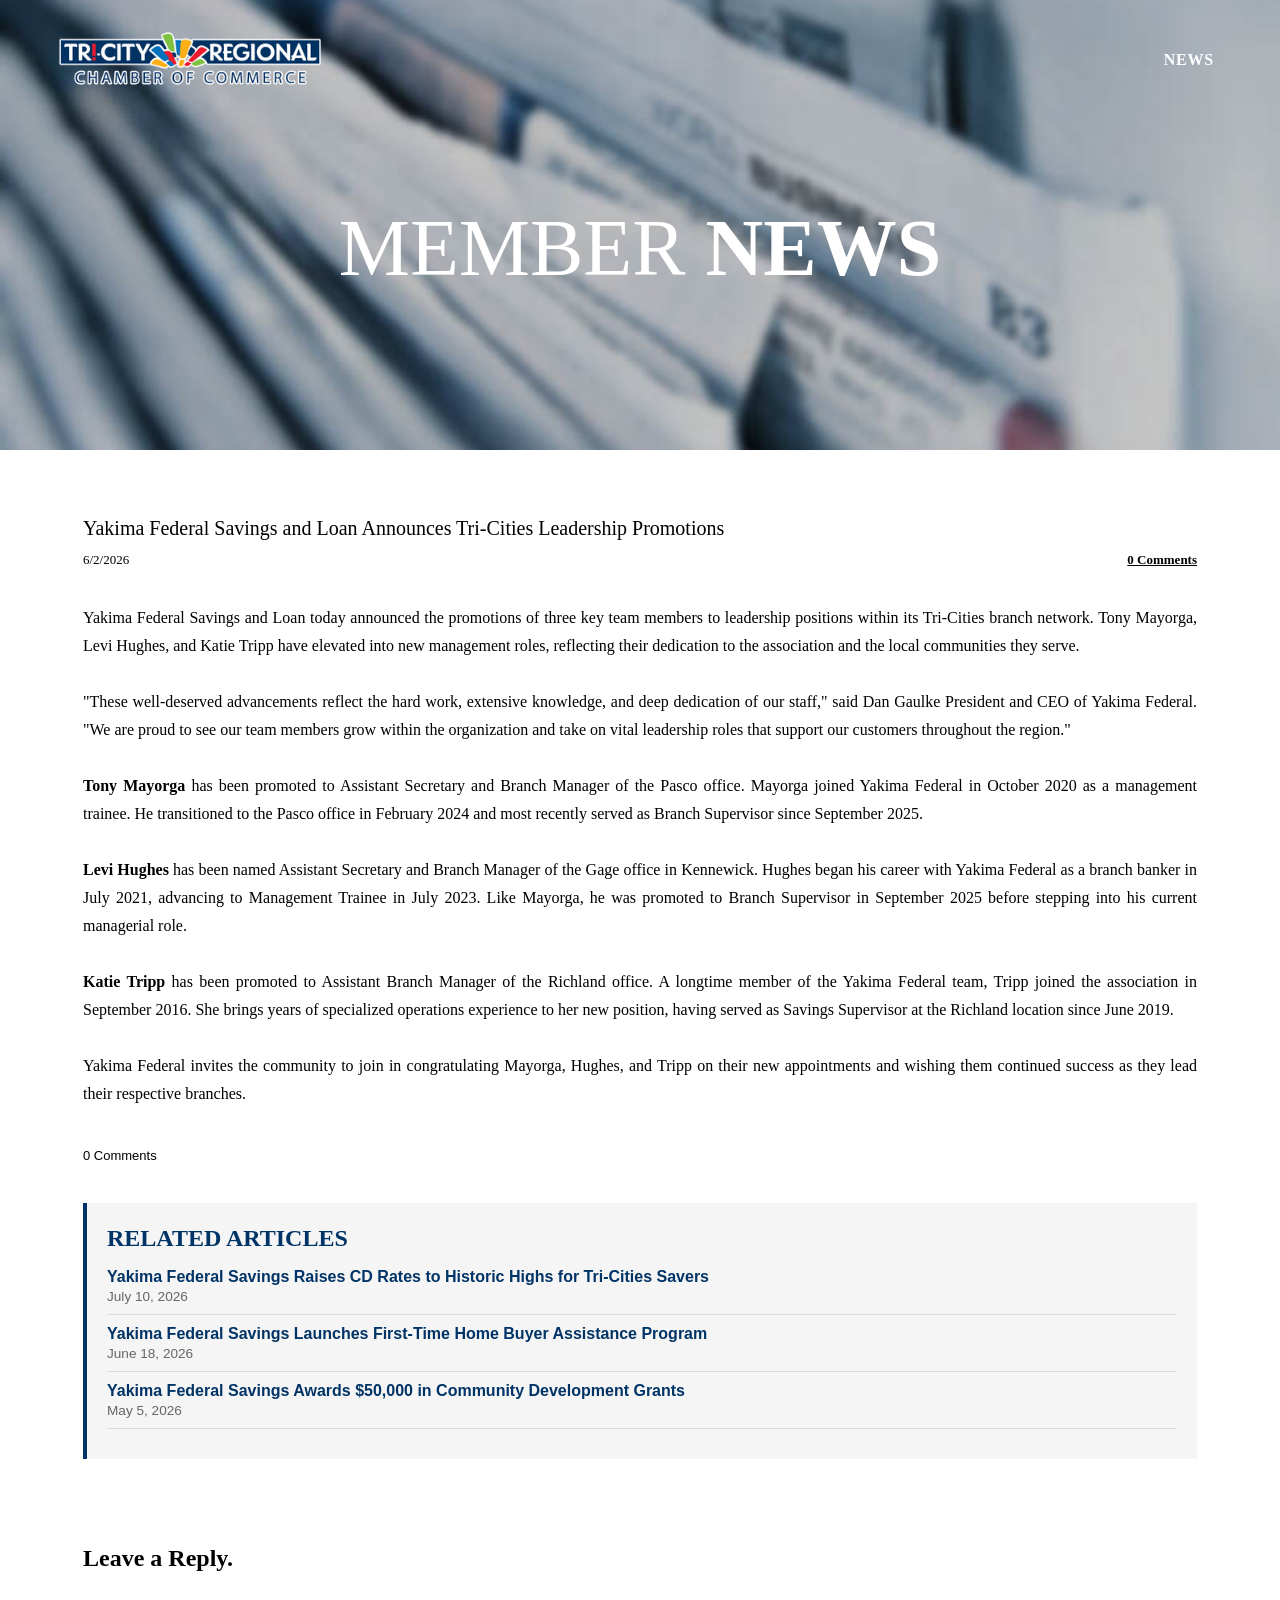
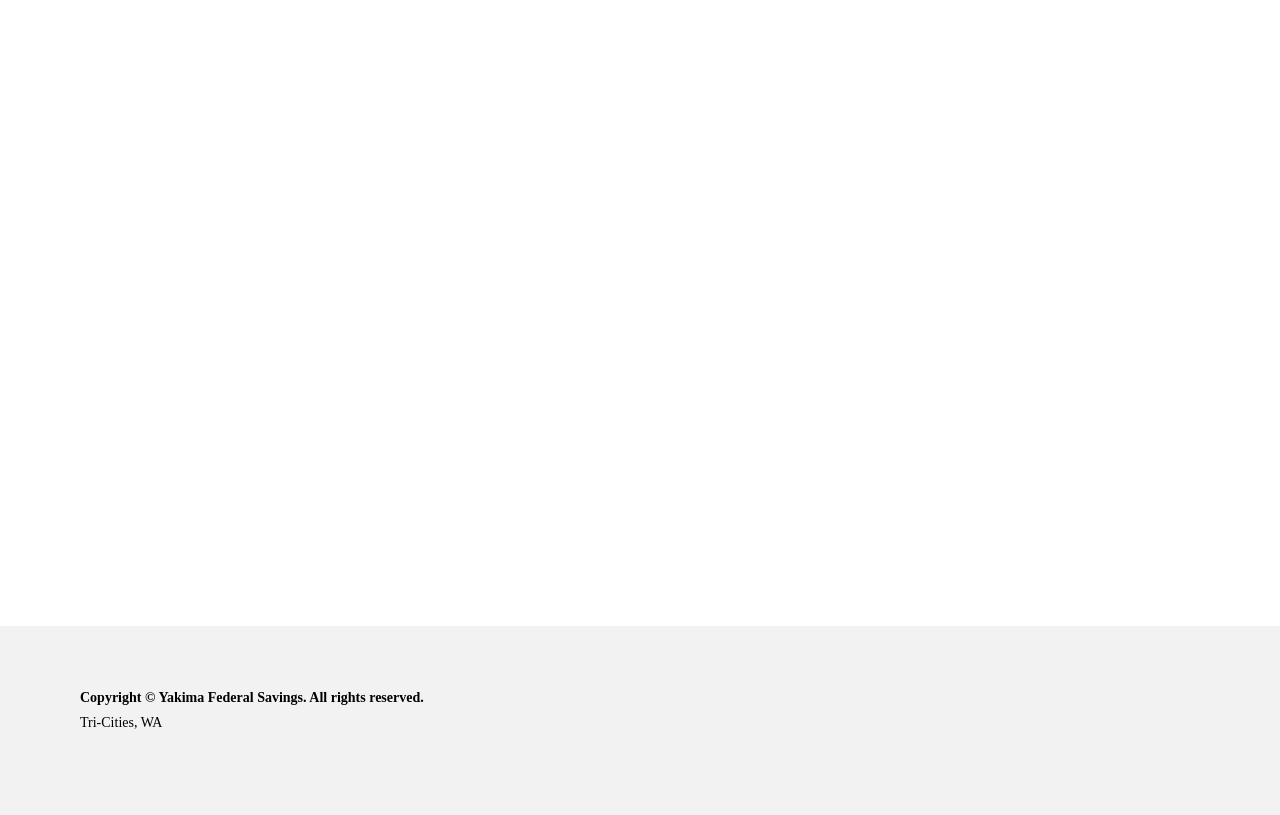
==== commit db33df49: "Prepare Yakima Federal Savings news site for Google Ads" ====
--- a/site/member-news_yakima-federal-savings-and-loan-announces-tri-cities-leadership-promotions/index.html
+++ b/site/member-news_yakima-federal-savings-and-loan-announces-tri-cities-leadership-promotions/index.html
@@ -1,11 +1,7 @@
-<!DOCTYPE html><html lang="en" xmlns:fb="http://ogp.me/ns/fb#" data-scrapbook-source="https://www.tricityregionalchamber.com/member-news/yakima-federal-savings-and-loan-announces-tri-cities-leadership-promotions" data-scrapbook-create="20260721105558069"><head>
-		<title>Member News - Tri-City Regional Chamber of Commerce</title><meta property="og:site_name" content="Tri-City Regional Chamber of Commerce">
+<!DOCTYPE html><html lang="en" xmlns:fb="http://ogp.me/ns/fb#"  data-scrapbook-create="20260721105558069"><head>
+		<title>Yakima Federal Savings – Member News</title><meta property="og:site_name" content="Yakima Federal Savings">
 <meta property="og:title" content="Yakima Federal Savings and Loan Announces Tri-Cities Leadership Promotions">
 <meta property="og:description" content="Yakima Federal Savings and Loan today announced the promotions of three key team members to leadership positions within its Tri-Cities branch network. Tony Mayorga, Levi Hughes, and Katie Tripp have...">
-<meta property="og:image" content="http://www.tricityregionalchamber.com/uploads/4/8/9/6/48961239/editor/tcrcc-logo-transparent-smaller.png?1739292187">
-<meta property="og:image" content="http://www.tricityregionalchamber.com/uploads/4/8/9/6/48961239/rgb-uscc-dark-2-color-accredited-5-stars_orig.png">
-<meta property="og:image" content="http://www.tricityregionalchamber.com/uploads/4/8/9/6/48961239/tcrcc-logo-transparent-forweb-test2.png">
-<meta property="og:url" content="http://www.tricityregionalchamber.com/2/post/2026/06/yakima-federal-savings-and-loan-announces-tri-cities-leadership-promotions.html">
 <meta http-equiv="cache-control" content="no-cache">
 
 
@@ -101,60 +97,18 @@
         <div class="container">
           <div class="logo"><span class="wsite-logo">
 
-	<a href="https://www.tricityregionalchamber.com/">
-		<img src="tcrcc-logo-transparent-forweb-test2.png" alt="Tri-City Regional Chamber of Commerce">
+	<a href="index.html">
+		<img src="tcrcc-logo-transparent-forweb-test2.png" alt="Yakima Federal Savings">
 	</a>
 
 </span></div>
           <div class="nav desktop-nav"><ul class="wsite-menu-default">
-		<li id="pg835379993935090170" class="wsite-menu-item-wrap       wsite-nav-1" style="position: relative;">
-			<a class="wsite-menu-item" style="position: relative;">
-				MEMBERSHIP
-			</a>
-			
-
-		</li>
-		<li id="pg684267374285001547" class="wsite-menu-item-wrap       wsite-nav-2" style="position: relative;">
-			<a class="wsite-menu-item" style="position: relative;">
-				EVENTS
-			</a>
-			
-
-		</li>
-		<li id="pg872670107619896849" class="wsite-menu-item-wrap       wsite-nav-3" style="position: relative;">
-			<a class="wsite-menu-item" style="position: relative;">
-				PROGRAMS &amp; SERVICES
-			</a>
-			
-
-		</li>
-		<li id="pg383277226495033565" class="wsite-menu-item-wrap       wsite-nav-4" style="position: relative;">
-			<a class="wsite-menu-item" style="position: relative;">
-				Advocacy
-			</a>
-			
-
-		</li>
-		<li id="pg120340060227352921" class="wsite-menu-item-wrap     wsite-nav-5" style="position: relative; display: inline-block;">
-			<a href="https://www.tricityregionalchamber.com/workforce--education.html" class="wsite-menu-item" style="position: relative;">
-				Workforce &amp; Education
-			</a>
-			
-
-		</li>
-		<li id="pg232705670149439081" class="wsite-menu-item-wrap     wsite-nav-6" style="position: relative; display: inline-block;">
-			<a class="wsite-menu-item" style="position: relative;">
+		<li class="wsite-menu-item-wrap wsite-nav-1" style="position: relative; display: inline-block;">
+			<a href="../news/index.html" class="wsite-menu-item" style="position: relative;">
 				NEWS
 			</a>
-			
-
 		</li>
-		
-<li class="wsite-menu-item-wrap wsite-nav-more      wsite-nav-7" style="position: relative; display: inline-block;">
-	<a href="#" class="wsite-menu-item" id="wsite-nav-more-a" style="position: relative;">
-		more...
-	</a>
-</li></ul>
+		</ul>
 </div>
           
         </div>
@@ -230,7 +184,7 @@
 	
 	
 			<div class="blog-social  ">
-		<div class="blog-social-item blog-fb-like"><fb:like href="https://www.tricityregionalchamber.com/2/post/2026/06/yakima-federal-savings-and-loan-announces-tri-cities-leadership-promotions.html" width="90" layout="button_count" action="like" show_faces="false" share="false" class=" fb_iframe_widget" fb-xfbml-state="rendered" fb-iframe-plugin-query="action=like&amp;app_id=190291501407&amp;container_width=0&amp;href=https%3A%2F%2Fwww.tricityregionalchamber.com%2F2%2Fpost%2F2026%2F06%2Fyakima-federal-savings-and-loan-announces-tri-cities-leadership-promotions.html&amp;layout=button_count&amp;locale=en_US&amp;sdk=joey&amp;share=false&amp;show_faces=false&amp;width=90"><span style="vertical-align: bottom; width: 0px; height: 0px;"></span></fb:like></div><div class="blog-social-item"></div>
+		<div class="blog-social-item"></div>
 		<div style="clear: both;"></div>
 	</div>
 
@@ -245,6 +199,24 @@
 		<div class="blog-post-separator"></div>
 	</div>
 
+
+		<div class="related-articles" style="margin: 30px 0; padding: 20px; background: #f5f5f5; border-left: 4px solid #003366;">
+			<h2 style="font-family: Montserrat, sans-serif; color: #003366; margin-bottom: 15px;">RELATED ARTICLES</h2>
+			<ul style="list-style: none; padding: 0; margin: 0;">
+				<li style="margin-bottom: 10px; padding-bottom: 10px; border-bottom: 1px solid #ddd;">
+					<a href="../news/yakima-federal-savings-new-cd-rates/index.html" style="color: #003366; text-decoration: none; font-weight: bold;">Yakima Federal Savings Raises CD Rates to Historic Highs for Tri-Cities Savers</a>
+					<span style="display: block; font-size: 0.85em; color: #666; margin-top: 3px;">July 10, 2026</span>
+				</li>
+				<li style="margin-bottom: 10px; padding-bottom: 10px; border-bottom: 1px solid #ddd;">
+					<a href="../news/yakima-federal-savings-first-home-buyer-program/index.html" style="color: #003366; text-decoration: none; font-weight: bold;">Yakima Federal Savings Launches First-Time Home Buyer Assistance Program</a>
+					<span style="display: block; font-size: 0.85em; color: #666; margin-top: 3px;">June 18, 2026</span>
+				</li>
+				<li style="margin-bottom: 10px; padding-bottom: 10px; border-bottom: 1px solid #ddd;">
+					<a href="../news/yakima-federal-savings-community-fund/index.html" style="color: #003366; text-decoration: none; font-weight: bold;">Yakima Federal Savings Awards $50,000 in Community Development Grants</a>
+					<span style="display: block; font-size: 0.85em; color: #666; margin-top: 3px;">May 5, 2026</span>
+				</li>
+			</ul>
+		</div>
 
     <a name="comments" id="comments"></a>
 <div id="commentArea">
@@ -275,233 +247,7 @@
 <!-- bid: $blog_id --></div>
 	</div>
 
-	    </td>
-	        <td class="blog-sidebar" valign="top">
-	            <div id="619735484569491816-sidebar" class="column-blog">
-	<div class="blog-sidebar-separator">
-		<ul id="619735484569491816-sidebar-list" class="columnlist-blog" style="margin: 0px; padding: 0px;">
-			<h2 class="blog-author-title">Have News?</h2>
-<p>Email your press release and a photo to&nbsp;<a href="mailto:karen.irey@tricityregionalchamber.com">K<strong><u>aren Irey,</u></strong></a> Marketing and Communications Manager. Press releases are posted in their entirety. This is a free benefit for members of the Tri-City Regional Chamber at the Connect level and above.</p>
-
-<h2 class="blog-archives-title">Archives</h2>
-<p class="blog-archive-list">
-		<a href="https://www.tricityregionalchamber.com/member-news/archives/07-2026" class="blog-link">July 2026</a>
-		<br>
-		<a href="https://www.tricityregionalchamber.com/member-news/archives/06-2026" class="blog-link">June 2026</a>
-		<br>
-		<a href="https://www.tricityregionalchamber.com/member-news/archives/05-2026" class="blog-link">May 2026</a>
-		<br>
-		<a href="https://www.tricityregionalchamber.com/member-news/archives/04-2026" class="blog-link">April 2026</a>
-		<br>
-		<a href="https://www.tricityregionalchamber.com/member-news/archives/03-2026" class="blog-link">March 2026</a>
-		<br>
-		<a href="https://www.tricityregionalchamber.com/member-news/archives/02-2026" class="blog-link">February 2026</a>
-		<br>
-		<a href="https://www.tricityregionalchamber.com/member-news/archives/01-2026" class="blog-link">January 2026</a>
-		<br>
-		<a href="https://www.tricityregionalchamber.com/member-news/archives/12-2025" class="blog-link">December 2025</a>
-		<br>
-		<a href="https://www.tricityregionalchamber.com/member-news/archives/11-2025" class="blog-link">November 2025</a>
-		<br>
-		<a href="https://www.tricityregionalchamber.com/member-news/archives/10-2025" class="blog-link">October 2025</a>
-		<br>
-		<a href="https://www.tricityregionalchamber.com/member-news/archives/09-2025" class="blog-link">September 2025</a>
-		<br>
-		<a href="https://www.tricityregionalchamber.com/member-news/archives/08-2025" class="blog-link">August 2025</a>
-		<br>
-		<a href="https://www.tricityregionalchamber.com/member-news/archives/07-2025" class="blog-link">July 2025</a>
-		<br>
-		<a href="https://www.tricityregionalchamber.com/member-news/archives/06-2025" class="blog-link">June 2025</a>
-		<br>
-		<a href="https://www.tricityregionalchamber.com/member-news/archives/05-2025" class="blog-link">May 2025</a>
-		<br>
-		<a href="https://www.tricityregionalchamber.com/member-news/archives/04-2025" class="blog-link">April 2025</a>
-		<br>
-		<a href="https://www.tricityregionalchamber.com/member-news/archives/03-2025" class="blog-link">March 2025</a>
-		<br>
-		<a href="https://www.tricityregionalchamber.com/member-news/archives/02-2025" class="blog-link">February 2025</a>
-		<br>
-		<a href="https://www.tricityregionalchamber.com/member-news/archives/01-2025" class="blog-link">January 2025</a>
-		<br>
-		<a href="https://www.tricityregionalchamber.com/member-news/archives/12-2024" class="blog-link">December 2024</a>
-		<br>
-		<a href="https://www.tricityregionalchamber.com/member-news/archives/11-2024" class="blog-link">November 2024</a>
-		<br>
-		<a href="https://www.tricityregionalchamber.com/member-news/archives/10-2024" class="blog-link">October 2024</a>
-		<br>
-		<a href="https://www.tricityregionalchamber.com/member-news/archives/09-2024" class="blog-link">September 2024</a>
-		<br>
-		<a href="https://www.tricityregionalchamber.com/member-news/archives/08-2024" class="blog-link">August 2024</a>
-		<br>
-		<a href="https://www.tricityregionalchamber.com/member-news/archives/07-2024" class="blog-link">July 2024</a>
-		<br>
-		<a href="https://www.tricityregionalchamber.com/member-news/archives/06-2024" class="blog-link">June 2024</a>
-		<br>
-		<a href="https://www.tricityregionalchamber.com/member-news/archives/05-2024" class="blog-link">May 2024</a>
-		<br>
-		<a href="https://www.tricityregionalchamber.com/member-news/archives/04-2024" class="blog-link">April 2024</a>
-		<br>
-		<a href="https://www.tricityregionalchamber.com/member-news/archives/03-2024" class="blog-link">March 2024</a>
-		<br>
-		<a href="https://www.tricityregionalchamber.com/member-news/archives/02-2024" class="blog-link">February 2024</a>
-		<br>
-		<a href="https://www.tricityregionalchamber.com/member-news/archives/01-2024" class="blog-link">January 2024</a>
-		<br>
-		<a href="https://www.tricityregionalchamber.com/member-news/archives/12-2023" class="blog-link">December 2023</a>
-		<br>
-		<a href="https://www.tricityregionalchamber.com/member-news/archives/11-2023" class="blog-link">November 2023</a>
-		<br>
-		<a href="https://www.tricityregionalchamber.com/member-news/archives/10-2023" class="blog-link">October 2023</a>
-		<br>
-		<a href="https://www.tricityregionalchamber.com/member-news/archives/09-2023" class="blog-link">September 2023</a>
-		<br>
-		<a href="https://www.tricityregionalchamber.com/member-news/archives/08-2023" class="blog-link">August 2023</a>
-		<br>
-		<a href="https://www.tricityregionalchamber.com/member-news/archives/07-2023" class="blog-link">July 2023</a>
-		<br>
-		<a href="https://www.tricityregionalchamber.com/member-news/archives/06-2023" class="blog-link">June 2023</a>
-		<br>
-		<a href="https://www.tricityregionalchamber.com/member-news/archives/05-2023" class="blog-link">May 2023</a>
-		<br>
-		<a href="https://www.tricityregionalchamber.com/member-news/archives/04-2023" class="blog-link">April 2023</a>
-		<br>
-		<a href="https://www.tricityregionalchamber.com/member-news/archives/03-2023" class="blog-link">March 2023</a>
-		<br>
-		<a href="https://www.tricityregionalchamber.com/member-news/archives/02-2023" class="blog-link">February 2023</a>
-		<br>
-		<a href="https://www.tricityregionalchamber.com/member-news/archives/01-2023" class="blog-link">January 2023</a>
-		<br>
-		<a href="https://www.tricityregionalchamber.com/member-news/archives/12-2022" class="blog-link">December 2022</a>
-		<br>
-		<a href="https://www.tricityregionalchamber.com/member-news/archives/11-2022" class="blog-link">November 2022</a>
-		<br>
-		<a href="https://www.tricityregionalchamber.com/member-news/archives/10-2022" class="blog-link">October 2022</a>
-		<br>
-		<a href="https://www.tricityregionalchamber.com/member-news/archives/09-2022" class="blog-link">September 2022</a>
-		<br>
-		<a href="https://www.tricityregionalchamber.com/member-news/archives/08-2022" class="blog-link">August 2022</a>
-		<br>
-		<a href="https://www.tricityregionalchamber.com/member-news/archives/07-2022" class="blog-link">July 2022</a>
-		<br>
-		<a href="https://www.tricityregionalchamber.com/member-news/archives/06-2022" class="blog-link">June 2022</a>
-		<br>
-		<a href="https://www.tricityregionalchamber.com/member-news/archives/05-2022" class="blog-link">May 2022</a>
-		<br>
-		<a href="https://www.tricityregionalchamber.com/member-news/archives/04-2022" class="blog-link">April 2022</a>
-		<br>
-		<a href="https://www.tricityregionalchamber.com/member-news/archives/03-2022" class="blog-link">March 2022</a>
-		<br>
-		<a href="https://www.tricityregionalchamber.com/member-news/archives/02-2022" class="blog-link">February 2022</a>
-		<br>
-		<a href="https://www.tricityregionalchamber.com/member-news/archives/01-2022" class="blog-link">January 2022</a>
-		<br>
-		<a href="https://www.tricityregionalchamber.com/member-news/archives/12-2021" class="blog-link">December 2021</a>
-		<br>
-		<a href="https://www.tricityregionalchamber.com/member-news/archives/11-2021" class="blog-link">November 2021</a>
-		<br>
-		<a href="https://www.tricityregionalchamber.com/member-news/archives/10-2021" class="blog-link">October 2021</a>
-		<br>
-		<a href="https://www.tricityregionalchamber.com/member-news/archives/09-2021" class="blog-link">September 2021</a>
-		<br>
-		<a href="https://www.tricityregionalchamber.com/member-news/archives/08-2021" class="blog-link">August 2021</a>
-		<br>
-		<a href="https://www.tricityregionalchamber.com/member-news/archives/07-2021" class="blog-link">July 2021</a>
-		<br>
-		<a href="https://www.tricityregionalchamber.com/member-news/archives/06-2021" class="blog-link">June 2021</a>
-		<br>
-		<a href="https://www.tricityregionalchamber.com/member-news/archives/05-2021" class="blog-link">May 2021</a>
-		<br>
-		<a href="https://www.tricityregionalchamber.com/member-news/archives/04-2021" class="blog-link">April 2021</a>
-		<br>
-		<a href="https://www.tricityregionalchamber.com/member-news/archives/03-2021" class="blog-link">March 2021</a>
-		<br>
-		<a href="https://www.tricityregionalchamber.com/member-news/archives/02-2021" class="blog-link">February 2021</a>
-		<br>
-		<a href="https://www.tricityregionalchamber.com/member-news/archives/01-2021" class="blog-link">January 2021</a>
-		<br>
-		<a href="https://www.tricityregionalchamber.com/member-news/archives/12-2020" class="blog-link">December 2020</a>
-		<br>
-		<a href="https://www.tricityregionalchamber.com/member-news/archives/11-2020" class="blog-link">November 2020</a>
-		<br>
-		<a href="https://www.tricityregionalchamber.com/member-news/archives/09-2020" class="blog-link">September 2020</a>
-		<br>
-		<a href="https://www.tricityregionalchamber.com/member-news/archives/08-2020" class="blog-link">August 2020</a>
-		<br>
-		<a href="https://www.tricityregionalchamber.com/member-news/archives/07-2020" class="blog-link">July 2020</a>
-		<br>
-		<a href="https://www.tricityregionalchamber.com/member-news/archives/06-2020" class="blog-link">June 2020</a>
-		<br>
-		<a href="https://www.tricityregionalchamber.com/member-news/archives/05-2020" class="blog-link">May 2020</a>
-		<br>
-		<a href="https://www.tricityregionalchamber.com/member-news/archives/04-2020" class="blog-link">April 2020</a>
-		<br>
-		<a href="https://www.tricityregionalchamber.com/member-news/archives/03-2020" class="blog-link">March 2020</a>
-		<br>
-		<a href="https://www.tricityregionalchamber.com/member-news/archives/02-2020" class="blog-link">February 2020</a>
-		<br>
-		<a href="https://www.tricityregionalchamber.com/member-news/archives/01-2020" class="blog-link">January 2020</a>
-		<br>
-		<a href="https://www.tricityregionalchamber.com/member-news/archives/12-2019" class="blog-link">December 2019</a>
-		<br>
-		<a href="https://www.tricityregionalchamber.com/member-news/archives/11-2019" class="blog-link">November 2019</a>
-		<br>
-		<a href="https://www.tricityregionalchamber.com/member-news/archives/10-2019" class="blog-link">October 2019</a>
-		<br>
-		<a href="https://www.tricityregionalchamber.com/member-news/archives/09-2019" class="blog-link">September 2019</a>
-		<br>
-		<a href="https://www.tricityregionalchamber.com/member-news/archives/08-2019" class="blog-link">August 2019</a>
-		<br>
-		<a href="https://www.tricityregionalchamber.com/member-news/archives/07-2019" class="blog-link">July 2019</a>
-		<br>
-		<a href="https://www.tricityregionalchamber.com/member-news/archives/06-2019" class="blog-link">June 2019</a>
-		<br>
-		<a href="https://www.tricityregionalchamber.com/member-news/archives/05-2019" class="blog-link">May 2019</a>
-		<br>
-		<a href="https://www.tricityregionalchamber.com/member-news/archives/04-2019" class="blog-link">April 2019</a>
-		<br>
-		<a href="https://www.tricityregionalchamber.com/member-news/archives/03-2019" class="blog-link">March 2019</a>
-		<br>
-		<a href="https://www.tricityregionalchamber.com/member-news/archives/02-2019" class="blog-link">February 2019</a>
-		<br>
-		<a href="https://www.tricityregionalchamber.com/member-news/archives/01-2019" class="blog-link">January 2019</a>
-		<br>
-		<a href="https://www.tricityregionalchamber.com/member-news/archives/12-2018" class="blog-link">December 2018</a>
-		<br>
-		<a href="https://www.tricityregionalchamber.com/member-news/archives/11-2018" class="blog-link">November 2018</a>
-		<br>
-		<a href="https://www.tricityregionalchamber.com/member-news/archives/10-2018" class="blog-link">October 2018</a>
-		<br>
-		<a href="https://www.tricityregionalchamber.com/member-news/archives/09-2018" class="blog-link">September 2018</a>
-		<br>
-		<a href="https://www.tricityregionalchamber.com/member-news/archives/08-2018" class="blog-link">August 2018</a>
-		<br>
-		<a href="https://www.tricityregionalchamber.com/member-news/archives/07-2018" class="blog-link">July 2018</a>
-		<br>
-		<a href="https://www.tricityregionalchamber.com/member-news/archives/06-2018" class="blog-link">June 2018</a>
-		<br>
-		<a href="https://www.tricityregionalchamber.com/member-news/archives/05-2018" class="blog-link">May 2018</a>
-		<br>
-		<a href="https://www.tricityregionalchamber.com/member-news/archives/04-2018" class="blog-link">April 2018</a>
-		<br>
-		<a href="https://www.tricityregionalchamber.com/member-news/archives/02-2018" class="blog-link">February 2018</a>
-		<br>
-		<a href="https://www.tricityregionalchamber.com/member-news/archives/12-2017" class="blog-link">December 2017</a>
-		<br>
-</p>
-
-<p class="blog-feed-link">
-	<link href="" rel="alternate" type="application/rss+xml" title="RSS">
-	<a href="https://www.tricityregionalchamber.com/2/feed">
-		<img src="bg_feed.gif">
-		RSS Feed
-	</a>
-</p>
-		</ul>
-	</div>
-</div>
-
-	        </td>
-	</tr>
+	    </td></tr>
 </tbody></table>
 
 </div>
@@ -519,12 +265,7 @@
 					
 						
 
-<div class="paragraph" style="text-align: left;"><span style="color: rgb(0, 0, 0); font-weight: 400;"><span style="color: rgb(0, 0, 0); font-weight: 400;"><strong>Copyright © Tri-City Regional Chamber of Commerce. All rights reserved.</strong><br>7130 W Grandridge Blvd., Suite C, Kennewick, WA 99336 USA<br>Phone: (509) 736-0510<br><a href="mailto:info@tricityregionalchamber.com">info@tricityregionalchamber.com</a></span></span></div>
-
-<div class="paragraph"><strong>Hours</strong><br>Monday - Thursday: 8 am - 5 pm <br>​(closed for lunch 12 - 1 pm)<br>​Friday: 8 am - 12 pm<br>​Closed Weekends<br><br></div>
-
-<div style="text-align: left;"><div style="height: 0px; overflow: hidden;"></div>
-<span class="wsite-social wsite-social-default"><a class="first-child wsite-social-item wsite-social-facebook" href="https://www.facebook.com/TriCityRegionalChamber/" target="_blank" alt="Facebook" aria-label="Facebook"><span class="wsite-social-item-inner"></span></a><a class="wsite-social-item wsite-social-twitter" href="https://twitter.com/tricitychamber?ref_src=twsrc%5Egoogle%7Ctwcamp%5Eserp%7Ctwgr%5Eauthor" target="_blank" alt="Twitter" aria-label="Twitter"><span class="wsite-social-item-inner"></span></a><a class="wsite-social-item wsite-social-instagram" href="https://www.instagram.com/tricityregionalchamber/" target="_blank" alt="Instagram" aria-label="Instagram"><span class="wsite-social-item-inner"></span></a><a class="wsite-social-item wsite-social-youtube" href="https://www.youtube.com/user/TCRCofCommerce" target="_blank" alt="Youtube" aria-label="Youtube"><span class="wsite-social-item-inner"></span></a><a class="wsite-social-item wsite-social-linkedin" href="https://www.linkedin.com/company/tri-city-regional-chamber-of-commerce" target="_blank" alt="Linkedin" aria-label="Linkedin"><span class="wsite-social-item-inner"></span></a><a class="last-child wsite-social-item wsite-social-mail" href="mailto:info@tricityregionalchamber.com" target="_blank" alt="Mail" aria-label="Mail"><span class="wsite-social-item-inner"></span></a></span>
+<div class="paragraph" style="text-align: left;"><span style="color: rgb(0, 0, 0); font-weight: 400;"><span style="color: rgb(0, 0, 0); font-weight: 400;"><strong>Copyright © Yakima Federal Savings. All rights reserved.</strong><br>Tri-Cities, WA</span></span></div></span>
 <div style="height: 0px; overflow: hidden;"></div></div>
 
 
@@ -533,51 +274,14 @@
 					
 						
 
-<div><div class="wsite-image wsite-image-border-none " style="padding-top: 10px; padding-bottom: 10px; margin-left: 0px; margin-right: 0px; text-align: right;">
-<a>
-<img src="tcrcc-logo-transparent-smaller.png" alt="Picture" style="max-width: 100%;">
-</a>
-<div style="display: block; font-size: 90%;"></div>
-</div></div>
-
-<div><div class="wsite-multicol"><div class="wsite-multicol-table-wrap" style="margin: 0px -15px;">
-	<table class="wsite-multicol-table">
-		<tbody class="wsite-multicol-tbody">
-			<tr class="wsite-multicol-tr">
-				<td class="wsite-multicol-col" style="width: 34.2%; padding: 0px 15px;">
-					
-						
-
-<div class="wsite-spacer" style="height: 50px;"></div>
-
-
-					
-				</td>				<td class="wsite-multicol-col" style="width: 65.8%; padding: 0px 15px;">
-					
-						
-
-<div><div class="wsite-image wsite-image-border-none " style="padding-top: 10px; padding-bottom: 10px; margin-left: 0px; margin-right: 0px; text-align: right;">
-<a>
-<img src="rgb-uscc-dark-2-color-accredited-5-stars_orig.png" alt="Picture" style="width: auto; max-width: 100%;">
-</a>
-<div style="display: block; font-size: 90%;"></div>
-</div></div>
+
 
 
 					
 				</td>			</tr>
 		</tbody>
 	</table>
-</div></div></div>
-
-
-					
-				</td>			</tr>
-		</tbody>
-	</table>
-</div></div></div></div><span class="cc_links" style="display: block; margin: 1em 0px 0px; padding: 0px 0px 1em; font-size: 0.8em;">
-Photos from <a href="http://www.flickr.com/photos/157089461@N07/27975346878" target="_blank">Bestpicko</a>, <a href="http://www.flickr.com/photos/33252741@N08/50009314612" target="_blank">The National Guard</a>, <a href="http://www.flickr.com/photos/51625243@N06/9210897223" target="_blank">Gamma Man</a>, <a href="http://www.flickr.com/photos/48445211@N06/9624132904" target="_blank">US Department of Education</a>, <a href="http://www.flickr.com/photos/68842444@N03/46043745602" target="_blank">U.S. Secretary of Defense</a>, <a href="http://www.flickr.com/photos/87296837@N00/48172055297" target="_blank">Tony Webster</a>, <a href="http://www.flickr.com/photos/53625232@N00/45517565154" target="_blank">jalexartis</a>, <a href="http://www.flickr.com/photos/44572512@N06/26106787750" target="_blank">Blue Mountains Library</a>, <a href="http://www.flickr.com/photos/82134796@N03/48646470192" target="_blank">denisbin</a>, <a href="http://www.flickr.com/photos/38506525@N04/42618690304" target="_blank">Baker County Tourism</a>, <a href="http://www.flickr.com/photos/141761303@N08/38748780171" target="_blank">amtec_photos</a>, <a href="http://www.flickr.com/photos/185156001@N03/49177447458" target="_blank">CartridgePeopleUK</a>, <a href="http://www.flickr.com/photos/42274165@N00/34450387803" target="_blank">Alan Light</a>
-</span></div>
+</div></div></div></div></div>
     </div><!-- end footer-wrap -->
   </div><!-- /.wrapper -->
 
